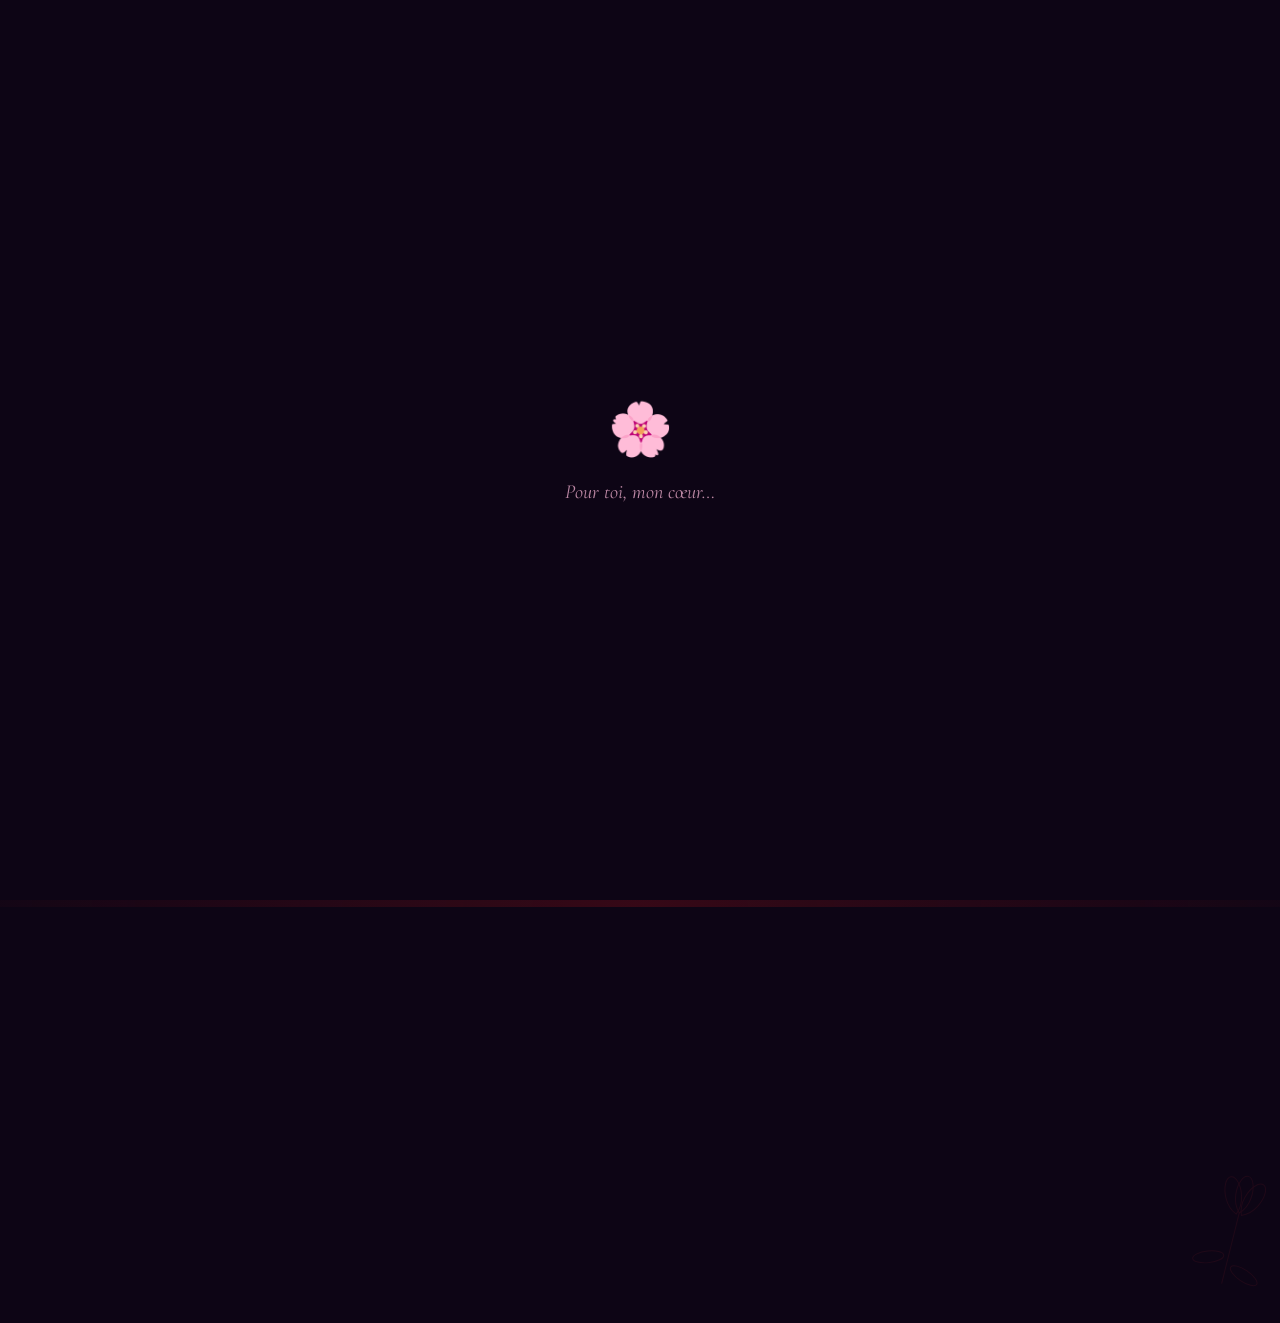
==== index.html @ 75cbeea0 "Add files via upload" ====
<!DOCTYPE html>
<html lang="fr">
<head>
<meta charset="UTF-8">
<meta name="viewport" content="width=device-width, initial-scale=1.0">
<meta name="theme-color" content="#1a0a2e">
<title>Pour toi, mon cœur 🌸</title>
<link href="https://fonts.googleapis.com/css2?family=Cormorant+Garamond:ital,wght@0,400;0,600;1,400;1,600&family=Lato:wght@300;400&family=Press+Start+2P&display=swap" rel="stylesheet">
<link rel="stylesheet" href="style.css">
</head>
<body>

<!-- Animation d'ouverture -->
<div id="opening-overlay" style="position:fixed;inset:0;z-index:9999;background:#0d0515;display:flex;align-items:center;justify-content:center;flex-direction:column;transition:opacity 1s ease;">
  <div style="font-size:52px;animation:spin 2s ease-in-out forwards">🌸</div>
  <div style="font-family:'Cormorant Garamond',serif;font-style:italic;font-size:20px;color:rgba(220,160,190,0.85);margin-top:20px;animation:fadeIn 1s ease 0.5s both;">Pour toi, mon cœur…</div>
</div>
<style>
  @keyframes spin { 0% { transform: scale(0) rotate(-90deg); opacity: 0; } 60% { transform: scale(1.2) rotate(10deg); opacity: 1; } 100% { transform: scale(1) rotate(0deg); opacity: 1; } }
  @keyframes fadeIn { 0% { opacity: 0; transform: translateY(8px); } 100% { opacity: 1; transform: translateY(0); } }
</style>

<!-- Toast "Accomplissement obtenu !" façon Minecraft -->
<div class="mc-toast-wrap"><div class="mc-toast" id="mc-toast"></div></div>

<!-- Pétales (générés en JS selon le mois) -->
<div id="petals-container"></div>

<!-- Grandes fleurs décoratives fixes -->
<svg class="flower-deco" style="top:-30px;left:-30px;opacity:0.12;transform:rotate(-15deg)" width="180" height="180" viewBox="0 0 200 200" xmlns="http://www.w3.org/2000/svg">
  <g class="deco-flower" data-color="c1"></g>
</svg>
<svg class="flower-deco" style="top:-20px;right:-25px;opacity:0.10;transform:rotate(12deg)" width="160" height="160" viewBox="0 0 200 200" xmlns="http://www.w3.org/2000/svg">
  <g class="deco-flower" data-color="c2"></g>
</svg>
<svg class="flower-deco" style="top:800px;right:-18px;opacity:0.08;transform:rotate(10deg)" width="110" height="140" viewBox="0 0 200 200" xmlns="http://www.w3.org/2000/svg">
  <g class="deco-flower-filled" data-color="c1"></g>
</svg>
<svg class="flower-deco" style="top:520px;left:-25px;opacity:0.10;transform:rotate(-10deg)" width="140" height="170" viewBox="0 0 200 200" xmlns="http://www.w3.org/2000/svg">
  <g class="deco-flower" data-color="c2"></g>
</svg>
<svg class="flower-deco" style="top:1150px;right:-20px;opacity:0.09;transform:rotate(14deg)" width="130" height="160" viewBox="0 0 200 200" xmlns="http://www.w3.org/2000/svg">
  <g class="deco-flower" data-color="c1"></g>
</svg>

<div id="old-version-banner" style="display:none;width:100%;max-width:460px;margin:0 auto;padding:10px 20px;text-align:center;position:relative;z-index:2">
  <a href="index.html" style="font-size:11px;color:rgba(var(--c1),0.85);text-decoration:none;border:1px solid rgba(var(--c1),0.35);padding:7px 16px;border-radius:20px;display:inline-block">
    ← tu regardes une ancienne version · revenir à aujourd'hui
  </a>
</div>

<!-- ── HERO ── -->
<div class="hero">
  <div class="hero-flower-top">
    <svg width="220" height="130" viewBox="0 0 300 160" xmlns="http://www.w3.org/2000/svg">
      <g class="deco-flower-hero" data-color="c1"></g>
    </svg>
  </div>
  <div class="hero-date" id="hero-date"></div>
  <div class="hero-month" id="hero-month"></div>
  <div class="hero-subtitle" id="hero-subtitle"></div>
  <div class="hero-name">Pour mon amoureuse d'amour 🌸</div>
</div>

<div class="sep" style="margin-top:16px">
  <div class="sep-line"></div>
  <span style="color:rgba(200,80,130,0.5);font-size:10px">♥</span>
  <div class="sep-line"></div>
</div>

<div class="content" id="content">
  <!-- Compteur -->
  <div class="counter-card">
    <div class="counter-number" id="counter-number"></div>
    <div class="counter-info">
      <div class="counter-label">mois ensemble</div>
      <div class="counter-sub" id="counter-sub"></div>
    </div>
  </div>

  <!-- Poème -->
  <div class="card">
    <svg class="card-flower-bg" style="right:-20px;bottom:-20px;width:160px;height:160px" viewBox="0 0 200 200" xmlns="http://www.w3.org/2000/svg">
      <g class="deco-flower-watermark" data-color="c1"></g>
    </svg>
    <div class="card-label">Un poème pour toi</div>
    <div class="poem" id="poem"></div>
  </div>

  <!-- Galerie photo (affichée seulement si le mois a des photos) -->
  <div class="card" id="gallery-card" style="display:none">
    <div class="card-label">Nos photos</div>
    <div class="gallery" id="gallery"></div>
  </div>
</div>

<div style="width:100%;max-width:460px;padding:0 20px;margin-top:4px;position:relative;z-index:1;text-align:center">
  <button class="secret-btn" id="secret-btn">je suis caché 🙈</button>
  <div class="secret-msg" id="secret-msg"></div>
  <div style="margin-top:6px">
    <a href="chronologie.html" class="archive-link" style="display:inline">✦ notre chronologie ✦</a>
    <span style="color:rgba(var(--c1),0.3);margin:0 6px">·</span>
    <a href="#" class="archive-link" style="display:inline" onclick="openArchive();return false;">✦ mois précédents ✦</a>
  </div>
</div>

<div class="footer">
  <svg width="200" height="60" viewBox="0 0 300 80" xmlns="http://www.w3.org/2000/svg" style="display:block;margin:0 auto 12px;opacity:0.25">
    <g class="deco-flower-footer" data-cx="80" data-color="c1"></g>
    <g class="deco-flower-footer" data-cx="150" data-color="c2"></g>
    <g class="deco-flower-footer" data-cx="220" data-color="c1"></g>
  </svg>
  Fait avec tout mon amour pour toi<br>
  <span style="color:rgba(130,80,110,0.5)">— ton amoureux qui pense à toi —</span>
</div>

<!-- Panneau archives (onglet caché : double-clic sur le footer) -->
<div class="archive-overlay" id="archive-overlay">
  <div class="archive-panel">
    <div class="archive-title">Notre histoire, mois par mois</div>
    <div class="archive-list" id="archive-list"></div>
    <button class="archive-close" id="archive-close">fermer</button>
  </div>
</div>

<script src="data.js"></script>
<script>
window.addEventListener('load', () => {
  const overlay = document.getElementById('opening-overlay');
  setTimeout(() => { overlay.style.opacity = '0'; setTimeout(() => overlay.style.display = 'none', 1000); }, 2200);
});

const MONTHS = window.SITE_DATA.months;
const params = new URLSearchParams(location.search);
const requestedNum = parseInt(params.get('m'), 10);
const latest = MONTHS[MONTHS.length - 1];
const month = MONTHS.find(m => m.number === requestedNum) || latest;
if (month.number !== latest.number) {
  document.getElementById('old-version-banner').style.display = 'block';
}

// Thème
document.documentElement.style.setProperty('--c1', month.theme.c1);
document.documentElement.style.setProperty('--c2', month.theme.c2);
document.documentElement.style.setProperty('--glow', month.theme.glow);

// ── Bibliothèque de formes de fleurs déco (lys / tulipe) ──
const FLOWER_LIB = {
  lys: {
    big: (c) => `<g fill="none" stroke="rgba(var(--${c}),1)" stroke-width="1.5"><ellipse cx="100" cy="50" rx="16" ry="42"/><ellipse cx="58" cy="85" rx="13" ry="32" transform="rotate(-35 58 85)"/><ellipse cx="142" cy="85" rx="13" ry="32" transform="rotate(35 142 85)"/><line x1="100" y1="100" x2="100" y2="185"/><ellipse cx="70" cy="150" rx="24" ry="9" transform="rotate(-20 70 150)"/><ellipse cx="130" cy="165" rx="24" ry="9" transform="rotate(20 130 165)"/></g>`,
    filled: (c) => `<g fill="rgba(var(--${c}),0.2)" stroke="rgba(var(--${c}),0.7)" stroke-width="1.5"><circle cx="100" cy="100" r="12"/><ellipse cx="100" cy="58" rx="10" ry="22"/><ellipse cx="100" cy="142" rx="10" ry="22"/><ellipse cx="58" cy="100" rx="22" ry="10"/><ellipse cx="142" cy="100" rx="22" ry="10"/></g>`,
    hero: (c) => `<g fill="none" stroke="rgba(var(--${c}),0.7)" stroke-width="1.8"><ellipse cx="150" cy="40" rx="14" ry="36"/><ellipse cx="112" cy="70" rx="11" ry="26" transform="rotate(-35 112 70)"/><ellipse cx="188" cy="70" rx="11" ry="26" transform="rotate(35 188 70)"/><line x1="150" y1="80" x2="150" y2="150"/><ellipse cx="122" cy="125" rx="20" ry="7" transform="rotate(-18 122 125)"/><ellipse cx="178" cy="138" rx="20" ry="7" transform="rotate(18 178 138)"/></g>`,
    watermark: (c) => `<g fill="rgba(var(--${c}),1)" stroke="none"><circle cx="100" cy="100" r="15"/><ellipse cx="100" cy="60" rx="12" ry="28"/><ellipse cx="100" cy="140" rx="12" ry="28"/><ellipse cx="60" cy="100" rx="28" ry="12"/><ellipse cx="140" cy="100" rx="28" ry="12"/></g>`,
    footer: (c, cx) => `<g fill="none" stroke="rgba(var(--${c}),1)" stroke-width="1.5" transform="translate(${cx},0)"><ellipse cx="0" cy="16" rx="8" ry="22"/><ellipse cx="-22" cy="34" rx="7" ry="16" transform="rotate(-35 -22 34)"/><ellipse cx="22" cy="34" rx="7" ry="16" transform="rotate(35 22 34)"/><line x1="0" y1="42" x2="0" y2="75"/></g>`
  },
  tulipe: {
    big: (c) => `<g fill="none" stroke="rgba(var(--${c}),1)" stroke-width="1.5"><path d="M100,15 C108,15 114,30 112,47 C111,57 106,67 100,73 C94,67 89,57 88,47 C86,30 92,15 100,15 Z"/><path d="M85,20 C93,20 99,35 97,52 C96,62 91,72 85,78 C79,72 74,62 73,52 C71,35 77,20 85,20 Z" transform="rotate(-22 85 49)"/><path d="M115,20 C123,20 129,35 127,52 C126,62 121,72 115,78 C109,72 104,62 103,52 C101,35 107,20 115,20 Z" transform="rotate(22 115 49)"/><line x1="100" y1="73" x2="100" y2="185"/><ellipse cx="70" cy="150" rx="24" ry="9" transform="rotate(-20 70 150)"/><ellipse cx="130" cy="165" rx="24" ry="9" transform="rotate(20 130 165)"/></g>`,
    filled: (c) => `<g fill="rgba(var(--${c}),0.2)" stroke="rgba(var(--${c}),0.7)" stroke-width="1.5"><path d="M100,65 C110,65 117,80 115,98 C114,110 108,120 100,126 C92,120 86,110 85,98 C83,80 90,65 100,65 Z"/><path d="M82,72 C92,72 99,87 97,105 C96,117 90,127 82,133 C74,127 68,117 67,105 C65,87 72,72 82,72 Z" transform="rotate(-18 82 102)"/><path d="M118,72 C128,72 135,87 133,105 C132,117 126,127 118,133 C110,127 104,117 103,105 C101,87 108,72 118,72 Z" transform="rotate(18 118 102)"/></g>`,
    hero: (c) => `<g fill="none" stroke="rgba(var(--${c}),0.7)" stroke-width="1.8"><path d="M150,10 C160,10 167,28 165,48 C164,60 158,72 150,79 C142,72 136,60 135,48 C133,28 140,10 150,10 Z"/><path d="M133,16 C143,16 150,34 148,54 C147,66 141,78 133,85 C125,78 119,66 118,54 C116,34 123,16 133,16 Z" transform="rotate(-22 133 50)"/><path d="M167,16 C177,16 184,34 182,54 C181,66 175,78 167,85 C159,78 153,66 152,54 C150,34 157,16 167,16 Z" transform="rotate(22 167 50)"/><line x1="150" y1="79" x2="150" y2="150"/><ellipse cx="122" cy="125" rx="20" ry="7" transform="rotate(-18 122 125)"/><ellipse cx="178" cy="138" rx="20" ry="7" transform="rotate(18 178 138)"/></g>`,
    watermark: (c) => `<g fill="rgba(var(--${c}),1)" stroke="none"><path d="M100,55 C112,55 120,75 117,98 C115,112 108,125 100,132 C92,125 85,112 83,98 C80,75 88,55 100,55 Z"/><path d="M78,65 C90,65 98,85 95,108 C93,122 86,135 78,142 C70,135 63,122 61,108 C58,85 66,65 78,65 Z" transform="rotate(-20 78 103)"/><path d="M122,65 C134,65 142,85 139,108 C137,122 130,135 122,142 C114,135 107,122 105,108 C102,85 110,65 122,65 Z" transform="rotate(20 122 103)"/></g>`,
    footer: (c, cx) => `<g fill="none" stroke="rgba(var(--${c}),1)" stroke-width="1.5" transform="translate(${cx},0)"><path d="M0,8 C6,8 10,17 9,27 C8,33 5,39 0,42 C-5,39 -8,33 -9,27 C-10,17 -6,8 0,8 Z"/><path d="M-10,11 C-4,11 0,20 -1,30 C-2,36 -5,42 -10,45 C-15,42 -18,36 -19,30 C-20,20 -16,11 -10,11 Z" transform="rotate(-20 -10 28)"/><path d="M10,11 C16,11 20,20 19,30 C18,36 15,42 10,45 C5,42 2,36 1,30 C0,20 4,11 10,11 Z" transform="rotate(20 10 28)"/><line x1="0" y1="42" x2="0" y2="75"/></g>`
  }
};
const flowerSet = FLOWER_LIB[month.flowerType] || FLOWER_LIB.lys;
document.querySelectorAll('.deco-flower').forEach(g => g.innerHTML = flowerSet.big(g.dataset.color));
document.querySelectorAll('.deco-flower-filled').forEach(g => g.innerHTML = flowerSet.filled(g.dataset.color));
document.querySelectorAll('.deco-flower-hero').forEach(g => g.innerHTML = flowerSet.hero(g.dataset.color));
document.querySelectorAll('.deco-flower-watermark').forEach(g => g.innerHTML = flowerSet.watermark(g.dataset.color));
document.querySelectorAll('.deco-flower-footer').forEach(g => g.innerHTML = flowerSet.footer(g.dataset.color, g.dataset.cx));

// Pétales
const petalsContainer = document.getElementById('petals-container');
month.petals.forEach(p => {
  const span = document.createElement('span');
  span.className = 'petal';
  span.textContent = p;
  petalsContainer.appendChild(span);
});

// Hero
document.getElementById('hero-date').textContent = month.dateRange;
document.getElementById('hero-month').textContent = month.number + (month.number > 1 ? ' mois' : ' mois');
document.getElementById('hero-subtitle').textContent = month.subtitle;

// Compteur
document.getElementById('counter-number').textContent = month.number;
document.getElementById('counter-sub').textContent = month.counterSub;

// Poème
const poemEl = document.getElementById('poem');
month.poem.forEach(strophe => {
  const div = document.createElement('div');
  div.className = 'strophe';
  strophe.lines.forEach(line => {
    const span = document.createElement('span');
    span.className = 'verse' + (strophe.special ? ' poem-special' : '');
    span.textContent = line;
    div.appendChild(span);
  });
  poemEl.appendChild(div);
});

// Galerie
if (month.photos && month.photos.length > 0) {
  const galleryCard = document.getElementById('gallery-card');
  const gallery = document.getElementById('gallery');
  galleryCard.style.display = 'block';
  month.photos.forEach((photo, i) => {
    const img = document.createElement('img');
    img.src = photo.src;
    img.alt = photo.caption || '';
    if (month.photos.length % 3 === 1 && i === month.photos.length - 1) img.className = 'full';
    gallery.appendChild(img);
  });
}

// ── Toast "Accomplissement obtenu !" façon Minecraft ──
function showAchievement(icon, top, bottom, delay = 0) {
  setTimeout(() => {
    const toast = document.getElementById('mc-toast');
    toast.innerHTML = `
      <div class="mc-toast-icon">${icon}</div>
      <div class="mc-toast-text">
        <div class="mc-toast-top">${top}</div>
        <div class="mc-toast-bottom">${bottom}</div>
      </div>`;
    toast.classList.add('visible');
    setTimeout(() => toast.classList.remove('visible'), 3800);
  }, delay);
}

showAchievement('❤️', 'Accomplissement obtenu !', month.number + ' mois d\'amour', 2600);

// Easter egg
document.getElementById('secret-btn').addEventListener('click', () => {
  document.getElementById('secret-msg').innerHTML = month.secretMessage;
  document.getElementById('secret-btn').style.display = 'none';
  document.getElementById('secret-msg').classList.add('visible');
  showAchievement('🔍', 'Accomplissement obtenu !', 'Secret découvert');
});

// Onglet caché : double-clic (ou double-tap) sur le footer ouvre les archives
const archiveOverlay = document.getElementById('archive-overlay');
const archiveList = document.getElementById('archive-list');
document.querySelector('.footer').addEventListener('dblclick', openArchive);
let lastTap = 0;
document.querySelector('.footer').addEventListener('touchend', () => {
  const now = Date.now();
  if (now - lastTap < 400) openArchive();
  lastTap = now;
});

function openArchive() {
  archiveList.innerHTML = '';
  MONTHS.forEach(m => {
    const a = document.createElement('a');
    a.href = 'index.html?m=' + m.number;
    a.className = 'archive-item' + (m.number === month.number ? ' current' : '');
    a.innerHTML = `
      <div class="archive-item-num">${m.number}</div>
      <div class="archive-item-info">
        <div class="archive-item-label">${m.number} mois ensemble</div>
        <div class="archive-item-date">${m.dateRange}</div>
      </div>`;
    archiveList.appendChild(a);
  });
  archiveOverlay.classList.add('visible');
  showAchievement('📜', 'Accomplissement obtenu !', 'Voyageur du temps');
}
document.getElementById('archive-close').addEventListener('click', () => archiveOverlay.classList.remove('visible'));
archiveOverlay.addEventListener('click', (e) => { if (e.target === archiveOverlay) archiveOverlay.classList.remove('visible'); });
</script>
</body>
</html>
---- style.css ----
*, *::before, *::after { box-sizing: border-box; margin: 0; padding: 0; }

html { background: #0d0515; }

:root {
  --c1: 210,100,150;
  --c2: 160,90,210;
  --glow: 120,20,80;
}

body {
  min-height: 100vh;
  background:
    radial-gradient(ellipse 80% 40% at 50% 0%, rgba(var(--glow),0.4) 0%, transparent 60%),
    radial-gradient(ellipse 65% 50% at 8% 25%, rgba(var(--c2),0.28) 0%, transparent 55%),
    radial-gradient(ellipse 65% 50% at 92% 65%, rgba(var(--c1),0.22) 0%, transparent 55%),
    radial-gradient(ellipse 100% 60% at 50% 100%, rgba(var(--glow),0.35) 0%, transparent 60%),
    #0d0515;
  color: #f0e6f0;
  font-family: 'Lato', sans-serif;
  overflow-x: hidden;
  display: flex;
  flex-direction: column;
  align-items: center;
  padding-bottom: 80px;
  position: relative;
}

.petal {
  position: fixed; pointer-events: none; z-index: 0;
  animation: petalFall linear infinite; opacity: 0;
}
@keyframes petalFall {
  0%   { transform: translateY(-20px) rotate(0deg) translateX(0); opacity: 0; }
  10%  { opacity: 0.7; }
  90%  { opacity: 0.5; }
  100% { transform: translateY(105vh) rotate(360deg) translateX(30px); opacity: 0; }
}
.petal:nth-child(1)  { left: 5%;  animation-duration: 12s; animation-delay: 0s;  font-size: 14px; }
.petal:nth-child(2)  { left: 18%; animation-duration: 15s; animation-delay: 3s;  font-size: 10px; }
.petal:nth-child(3)  { left: 32%; animation-duration: 18s; animation-delay: 7s;  font-size: 16px; }
.petal:nth-child(4)  { left: 46%; animation-duration: 13s; animation-delay: 2s;  font-size: 12px; }
.petal:nth-child(5)  { left: 60%; animation-duration: 16s; animation-delay: 5s;  font-size: 14px; }
.petal:nth-child(6)  { left: 72%; animation-duration: 20s; animation-delay: 9s;  font-size: 10px; }
.petal:nth-child(7)  { left: 84%; animation-duration: 14s; animation-delay: 11s; font-size: 16px; }
.petal:nth-child(8)  { left: 94%; animation-duration: 17s; animation-delay: 4s;  font-size: 12px; }
.petal:nth-child(9)  { left: 12%; animation-duration: 19s; animation-delay: 6s;  font-size: 11px; }
.petal:nth-child(10) { left: 40%; animation-duration: 15s; animation-delay: 10s; font-size: 13px; }
.petal:nth-child(11) { left: 66%; animation-duration: 21s; animation-delay: 1s;  font-size: 15px; }
.petal:nth-child(12) { left: 88%; animation-duration: 13s; animation-delay: 8s;  font-size: 11px; }

.flower-deco { position: absolute; pointer-events: none; z-index: 0; }

.hero { width: 100%; text-align: center; padding: 0 24px 20px; position: relative; z-index: 1; animation: fadeUp 1s ease-out both; }
.hero-flower-top { display: flex; justify-content: center; margin-bottom: -10px; margin-top: -10px; }
.hero-date { font-size: 10px; letter-spacing: 3px; text-transform: uppercase; color: rgba(var(--c1),0.8); margin-bottom: 12px; font-weight: 300; }
.hero-month { font-family: 'Cormorant Garamond', serif; font-size: 52px; font-weight: 600; color: rgba(var(--c1),0.95); line-height: 1; margin-bottom: 6px; text-shadow: 0 0 40px rgba(var(--glow),0.4); }
.hero-subtitle { font-family: 'Cormorant Garamond', serif; font-style: italic; font-size: 20px; color: rgba(200,150,180,0.7); margin-bottom: 20px; }
.hero-name { font-family: 'Cormorant Garamond', serif; font-size: 28px; font-weight: 600; color: rgba(240,200,220,0.9); letter-spacing: 1px; }

.sep { display: flex; align-items: center; justify-content: center; gap: 10px; margin: 6px 0; opacity: 0.5; position: relative; z-index: 1; }
.sep-line { width: 60px; height: 1px; background: linear-gradient(90deg, transparent, rgba(var(--c1),0.6), transparent); }

.content { width: 100%; max-width: 460px; padding: 0 20px; display: flex; flex-direction: column; gap: 24px; position: relative; z-index: 1; margin-top: 24px; }

.card {
  background: rgba(30,8,45,0.75); backdrop-filter: blur(8px); border-radius: 24px;
  border: 1px solid rgba(var(--c1),0.2); padding: 30px 26px 26px; position: relative; overflow: hidden;
  box-shadow: 0 8px 40px rgba(0,0,0,0.5), 0 0 60px rgba(var(--glow),0.08), inset 0 1px 0 rgba(255,200,220,0.06);
  animation: fadeUp 0.8s ease-out 0.5s both;
}
.card::before { content: ''; position: absolute; top: 0; left: 0; right: 0; height: 1px; background: linear-gradient(90deg, transparent, rgba(var(--c1),0.5), rgba(var(--c2),0.2), transparent); }
.card-flower-bg { position: absolute; pointer-events: none; opacity: 0.04; }
.card-label { font-size: 9px; letter-spacing: 2.5px; text-transform: uppercase; color: rgba(var(--c1),0.8); margin-bottom: 20px; font-weight: 400; }

.counter-card {
  background: rgba(20,5,35,0.8); border-radius: 20px; border: 1px solid rgba(var(--c1),0.15); padding: 24px;
  display: flex; align-items: center; justify-content: center; gap: 20px;
  box-shadow: 0 4px 24px rgba(0,0,0,0.4); position: relative; overflow: hidden;
  animation: fadeUp 0.8s ease-out 0.3s both;
}
.counter-number { font-family: 'Cormorant Garamond', serif; font-size: 64px; font-weight: 600; color: rgba(var(--c1),0.95); line-height: 1; text-shadow: 0 0 30px rgba(var(--glow),0.4); }
.counter-info { text-align: left; }
.counter-label { font-family: 'Cormorant Garamond', serif; font-size: 20px; color: rgba(220,180,200,0.9); font-style: italic; }
.counter-sub { font-size: 11px; color: rgba(160,120,150,0.7); margin-top: 4px; font-weight: 300; }

.poem { font-family: 'Cormorant Garamond', serif; font-style: italic; font-size: 18px; color: rgba(230,200,215,0.9); text-align: center; display: flex; flex-direction: column; align-items: center; }
.strophe { display: flex; flex-direction: column; align-items: center; margin-bottom: 22px; }
.strophe:last-child { margin-bottom: 0; }
.verse { display: block; line-height: 1.85; }
.poem-special { color: rgba(var(--c1),0.95); font-weight: 600; font-style: normal; }

.gallery { display: grid; grid-template-columns: 1fr 1fr; gap: 10px; }
.gallery img { width: 100%; border-radius: 14px; display: block; object-fit: cover; aspect-ratio: 1/1; border: 1px solid rgba(var(--c1),0.2); }
.gallery .full { grid-column: 1 / -1; aspect-ratio: 16/10; }

.footer { margin-top: 40px; text-align: center; font-size: 11px; color: rgba(150,100,130,0.6); line-height: 2; position: relative; z-index: 1; font-weight: 300; }

@keyframes fadeUp { 0% { opacity: 0; transform: translateY(24px); } 100% { opacity: 1; transform: translateY(0); } }

.secret-btn {
  background: none; border: none; color: rgba(var(--c1),0.35); font-size: 15px;
  font-family: 'Cormorant Garamond', serif; font-style: italic; font-weight: 400; letter-spacing: 0.5px;
  cursor: pointer; padding: 8px 16px; transition: color 0.3s; animation: fadeUp 0.8s ease-out 1.2s both;
}
.secret-btn:hover { color: rgba(var(--c1),0.6); }
.secret-btn:active { transform: scale(0.96); }

.secret-msg {
  display: none; background: rgba(20,5,35,0.9); border: 1px solid rgba(var(--c1),0.2); border-radius: 20px;
  padding: 24px; text-align: center; font-family: 'Cormorant Garamond', serif; font-style: italic; font-size: 18px;
  color: rgba(230,190,210,0.95); line-height: 1.8; box-shadow: 0 8px 32px rgba(0,0,0,0.4); animation: fadeUp 0.6s ease-out both;
  margin-top: 14px;
}
.secret-msg.visible { display: block; }

/* ── Panneau archives ── */
.archive-overlay {
  display: none; position: fixed; inset: 0; z-index: 500;
  background: rgba(8,3,15,0.9); backdrop-filter: blur(6px);
  align-items: center; justify-content: center; padding: 20px;
}
.archive-overlay.visible { display: flex; }
.archive-panel {
  width: 100%; max-width: 420px; max-height: 80vh; overflow-y: auto;
  background: rgba(25,8,40,0.95); border: 1px solid rgba(var(--c1),0.25);
  border-radius: 24px; padding: 26px; box-shadow: 0 20px 60px rgba(0,0,0,0.6);
  animation: fadeUp 0.4s ease-out both;
}
.archive-title { font-family: 'Cormorant Garamond', serif; font-style: italic; font-size: 22px; color: rgba(230,190,210,0.95); text-align: center; margin-bottom: 18px; }
.archive-list { display: flex; flex-direction: column; gap: 10px; }
.archive-item {
  display: flex; align-items: center; justify-content: space-between; gap: 12px;
  background: rgba(15,5,25,0.7); border: 1px solid rgba(var(--c1),0.15); border-radius: 14px;
  padding: 14px 18px; cursor: pointer; text-decoration: none; transition: border-color 0.2s, transform 0.2s;
}
.archive-item:hover { border-color: rgba(var(--c1),0.5); transform: translateY(-1px); }
.archive-item.current { border-color: rgba(var(--c1),0.7); background: rgba(var(--c1),0.08); }
.archive-item-num { font-family: 'Cormorant Garamond', serif; font-size: 26px; color: rgba(var(--c1),0.9); }
.archive-item-info { flex: 1; text-align: left; margin-left: 12px; }
.archive-item-label { font-size: 14px; color: rgba(230,200,215,0.9); }
.archive-item-date { font-size: 10px; color: rgba(160,120,150,0.7); margin-top: 2px; }
.archive-close {
  display: block; margin: 18px auto 0; background: none; border: 1px solid rgba(var(--c1),0.3);
  color: rgba(230,200,215,0.8); font-family: 'Lato', sans-serif; font-size: 12px; padding: 8px 20px;
  border-radius: 20px; cursor: pointer;
}
.archive-link {
  display: block; text-align: center; font-size: 11px; color: rgba(var(--c1),0.6);
  margin-top: 14px; text-decoration: none; letter-spacing: 0.5px;
}

/* ── Chronologie ── */
.timeline { display: flex; flex-direction: column; gap: 0; position: relative; padding-left: 8px; }
.timeline-item { display: flex; gap: 18px; position: relative; padding-bottom: 34px; }
.timeline-item:last-child { padding-bottom: 0; }
.timeline-item::before {
  content: ''; position: absolute; left: 19px; top: 40px; bottom: 0; width: 1px;
  background: linear-gradient(rgba(var(--c1),0.4), rgba(var(--c1),0.05));
}
.timeline-item:last-child::before { display: none; }
.timeline-icon {
  width: 40px; height: 40px; min-width: 40px; border-radius: 50%;
  background: rgba(var(--c1),0.12); border: 1px solid rgba(var(--c1),0.3);
  display: flex; align-items: center; justify-content: center; font-size: 18px; z-index: 1;
}
.timeline-body { padding-top: 4px; }
.timeline-date { font-size: 10px; letter-spacing: 2px; text-transform: uppercase; color: rgba(var(--c1),0.8); margin-bottom: 4px; }
.timeline-title { font-family: 'Cormorant Garamond', serif; font-size: 20px; font-style: italic; color: rgba(235,210,220,0.95); margin-bottom: 4px; }
.timeline-desc { font-size: 13px; color: rgba(200,175,190,0.75); line-height: 1.6; }

.back-link {
  display: inline-block; margin-top: 30px; font-size: 12px; color: rgba(var(--c1),0.7);
  text-decoration: none; border: 1px solid rgba(var(--c1),0.3); padding: 8px 18px; border-radius: 20px;
  position: relative; z-index: 1;
}

/* ── Toast "Accomplissement obtenu !" façon Minecraft ── */
.mc-toast-wrap {
  position: fixed; top: 16px; right: 16px; left: 16px;
  display: flex; justify-content: flex-end; z-index: 9998; pointer-events: none;
}
.mc-toast {
  display: flex; align-items: center; gap: 10px;
  background: linear-gradient(135deg, #4a4a4a, #1e1e1e);
  border: 2px solid #000;
  box-shadow:
    inset 2px 2px 0 rgba(255,255,255,0.25),
    inset -2px -2px 0 rgba(0,0,0,0.5),
    0 4px 14px rgba(0,0,0,0.5);
  padding: 10px 14px;
  max-width: 320px;
  font-family: 'Press Start 2P', monospace;
  transform: translateX(120%);
  opacity: 0;
  transition: transform 0.4s cubic-bezier(.2,.9,.3,1.2), opacity 0.3s;
}
.mc-toast.visible { transform: translateX(0); opacity: 1; }
.mc-toast-icon {
  width: 34px; height: 34px; min-width: 34px;
  background: linear-gradient(135deg, #ffd75e, #c98b1a);
  border: 2px solid #000;
  box-shadow: inset 1.5px 1.5px 0 rgba(255,255,255,0.5), inset -1.5px -1.5px 0 rgba(0,0,0,0.4);
  display: flex; align-items: center; justify-content: center;
  font-size: 17px;
  image-rendering: pixelated;
}
.mc-toast-text { line-height: 1.6; }
.mc-toast-top { font-size: 7px; color: #ffff55; text-shadow: 1.5px 1.5px 0 #3f3f00; }
.mc-toast-bottom { font-size: 9px; color: #fff; text-shadow: 1.5px 1.5px 0 #000; margin-top: 3px; }
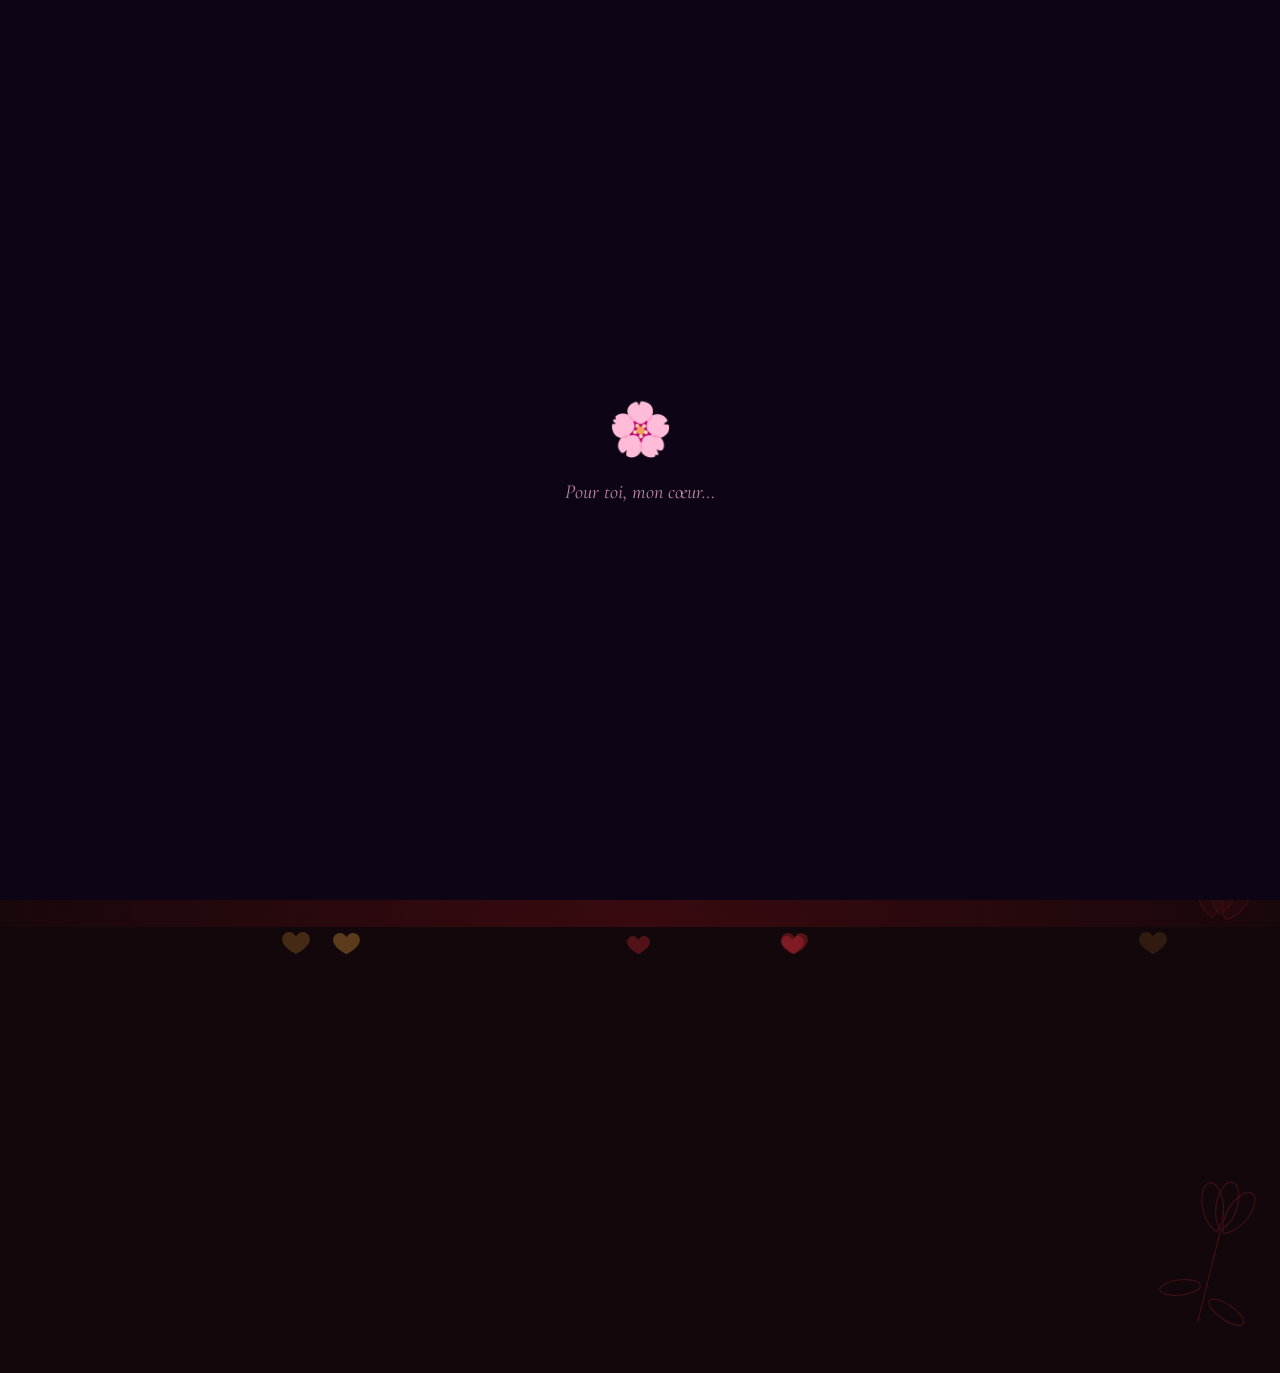
==== commit 7c8e1e59: "Add files via upload" ====
--- a/index.html
+++ b/index.html
@@ -25,21 +25,23 @@
 
 <!-- Pétales (générés en JS selon le mois) -->
 <div id="petals-container"></div>
+<!-- Cœurs flottants -->
+<div id="hearts-container"></div>
 
 <!-- Grandes fleurs décoratives fixes -->
-<svg class="flower-deco" style="top:-30px;left:-30px;opacity:0.12;transform:rotate(-15deg)" width="180" height="180" viewBox="0 0 200 200" xmlns="http://www.w3.org/2000/svg">
+<svg class="flower-deco" style="top:-30px;left:-30px;opacity:0.26;transform:rotate(-15deg)" width="230" height="230" viewBox="0 0 200 200" xmlns="http://www.w3.org/2000/svg">
   <g class="deco-flower" data-color="c1"></g>
 </svg>
-<svg class="flower-deco" style="top:-20px;right:-25px;opacity:0.10;transform:rotate(12deg)" width="160" height="160" viewBox="0 0 200 200" xmlns="http://www.w3.org/2000/svg">
+<svg class="flower-deco" style="top:-20px;right:-25px;opacity:0.24;transform:rotate(12deg)" width="200" height="200" viewBox="0 0 200 200" xmlns="http://www.w3.org/2000/svg">
   <g class="deco-flower" data-color="c2"></g>
 </svg>
-<svg class="flower-deco" style="top:800px;right:-18px;opacity:0.08;transform:rotate(10deg)" width="110" height="140" viewBox="0 0 200 200" xmlns="http://www.w3.org/2000/svg">
+<svg class="flower-deco" style="top:800px;right:-18px;opacity:0.22;transform:rotate(10deg)" width="150" height="190" viewBox="0 0 200 200" xmlns="http://www.w3.org/2000/svg">
   <g class="deco-flower-filled" data-color="c1"></g>
 </svg>
-<svg class="flower-deco" style="top:520px;left:-25px;opacity:0.10;transform:rotate(-10deg)" width="140" height="170" viewBox="0 0 200 200" xmlns="http://www.w3.org/2000/svg">
+<svg class="flower-deco" style="top:520px;left:-25px;opacity:0.24;transform:rotate(-10deg)" width="180" height="215" viewBox="0 0 200 200" xmlns="http://www.w3.org/2000/svg">
   <g class="deco-flower" data-color="c2"></g>
 </svg>
-<svg class="flower-deco" style="top:1150px;right:-20px;opacity:0.09;transform:rotate(14deg)" width="130" height="160" viewBox="0 0 200 200" xmlns="http://www.w3.org/2000/svg">
+<svg class="flower-deco" style="top:1150px;right:-20px;opacity:0.22;transform:rotate(14deg)" width="170" height="205" viewBox="0 0 200 200" xmlns="http://www.w3.org/2000/svg">
   <g class="deco-flower" data-color="c1"></g>
 </svg>
 
@@ -52,7 +54,9 @@
 <!-- ── HERO ── -->
 <div class="hero">
   <div class="hero-flower-top">
-    <svg width="220" height="130" viewBox="0 0 300 160" xmlns="http://www.w3.org/2000/svg">
+    <svg width="260" height="150" viewBox="0 0 300 160" xmlns="http://www.w3.org/2000/svg">
+      <g class="deco-flower-hero-side" data-color="c2" transform="translate(85,42) rotate(-20) scale(0.6) translate(-150,-80)"></g>
+      <g class="deco-flower-hero-side" data-color="c2" transform="translate(215,42) rotate(20) scale(0.6) translate(-150,-80)"></g>
       <g class="deco-flower-hero" data-color="c1"></g>
     </svg>
   </div>
@@ -124,6 +128,7 @@
 </div>
 
 <script src="data.js"></script>
+<script src="mc-toast.js"></script>
 <script>
 window.addEventListener('load', () => {
   const overlay = document.getElementById('opening-overlay');
@@ -143,6 +148,7 @@
 document.documentElement.style.setProperty('--c1', month.theme.c1);
 document.documentElement.style.setProperty('--c2', month.theme.c2);
 document.documentElement.style.setProperty('--glow', month.theme.glow);
+document.documentElement.style.setProperty('--bg-base', month.theme.bgBase || '#0d0515');
 
 // ── Bibliothèque de formes de fleurs déco (lys / tulipe) ──
 const FLOWER_LIB = {
@@ -165,17 +171,45 @@
 document.querySelectorAll('.deco-flower').forEach(g => g.innerHTML = flowerSet.big(g.dataset.color));
 document.querySelectorAll('.deco-flower-filled').forEach(g => g.innerHTML = flowerSet.filled(g.dataset.color));
 document.querySelectorAll('.deco-flower-hero').forEach(g => g.innerHTML = flowerSet.hero(g.dataset.color));
+document.querySelectorAll('.deco-flower-hero-side').forEach(g => g.innerHTML = flowerSet.hero(g.dataset.color));
 document.querySelectorAll('.deco-flower-watermark').forEach(g => g.innerHTML = flowerSet.watermark(g.dataset.color));
 document.querySelectorAll('.deco-flower-footer').forEach(g => g.innerHTML = flowerSet.footer(g.dataset.color, g.dataset.cx));
 
-// Pétales
+// Pétales — vraies formes SVG (pas des emoji), taille/opacité variables
 const petalsContainer = document.getElementById('petals-container');
-month.petals.forEach(p => {
+const PETAL_COUNT = 12; // doit matcher les nth-child(1..12) du CSS
+for (let i = 0; i < PETAL_COUNT; i++) {
+  const size = 9 + Math.round(Math.random() * 8);      // 9-17px
+  const opacity = (0.35 + Math.random() * 0.35).toFixed(2); // 0.35-0.70
+  const color = i % 3 === 0 ? 'c2' : 'c1';
   const span = document.createElement('span');
   span.className = 'petal';
-  span.textContent = p;
+  span.innerHTML = `<svg width="${size}" height="${size * 1.15}" viewBox="0 0 20 23" xmlns="http://www.w3.org/2000/svg"><path d="M10,0 C15,4 16,13 10,23 C4,13 5,4 10,0 Z" fill="rgba(var(--${color}),${opacity})"/></svg>`;
   petalsContainer.appendChild(span);
-});
+}
+
+// Cœurs flottants — tailles/opacités/couleurs variées, avec heartbeat
+const heartsContainer = document.getElementById('hearts-container');
+const HEART_COUNT = 6;
+for (let i = 0; i < HEART_COUNT; i++) {
+  const size = 12 + Math.round(Math.random() * 20);       // 12-32px
+  const opacity = (0.15 + Math.random() * 0.25).toFixed(2); // 0.15-0.40
+  const left = Math.round(5 + Math.random() * 90) + '%';
+  const duration = (14 + Math.random() * 10).toFixed(1) + 's'; // 14-24s
+  const delay = (Math.random() * 12).toFixed(1) + 's';
+  const color = i % 2 === 0 ? 'c1' : 'c2';
+  const wrap = document.createElement('div');
+  wrap.className = 'floating-heart';
+  wrap.style.left = left;
+  wrap.style.animationDuration = duration;
+  wrap.style.animationDelay = delay;
+  wrap.innerHTML = `<div class="heart-pulse" style="animation-delay:${(Math.random()*1.5).toFixed(1)}s">
+    <svg width="${size}" height="${size * 0.9}" viewBox="0 0 32 29" xmlns="http://www.w3.org/2000/svg">
+      <path d="M23.6,0c-3.4,0-6.3,2.4-7.6,5.5C14.7,2.4,11.8,0,8.4,0C3.8,0,0,3.8,0,8.4c0,9.4,15.9,16.9,16,17c0.1,0,15.9-7.6,16-17C32,3.8,28.2,0,23.6,0z" fill="rgba(var(--${color}),${opacity})"/>
+    </svg>
+  </div>`;
+  heartsContainer.appendChild(wrap);
+}
 
 // Hero
 document.getElementById('hero-date').textContent = month.dateRange;
@@ -214,29 +248,13 @@
   });
 }
 
-// ── Toast "Accomplissement obtenu !" façon Minecraft ──
-function showAchievement(icon, top, bottom, delay = 0) {
-  setTimeout(() => {
-    const toast = document.getElementById('mc-toast');
-    toast.innerHTML = `
-      <div class="mc-toast-icon">${icon}</div>
-      <div class="mc-toast-text">
-        <div class="mc-toast-top">${top}</div>
-        <div class="mc-toast-bottom">${bottom}</div>
-      </div>`;
-    toast.classList.add('visible');
-    setTimeout(() => toast.classList.remove('visible'), 3800);
-  }, delay);
-}
-
-showAchievement('❤️', 'Accomplissement obtenu !', month.number + ' mois d\'amour', 2600);
+showAchievementToast('❤️', 'Accomplissement obtenu !', month.number + ' mois parcourus', 2600);
 
 // Easter egg
 document.getElementById('secret-btn').addEventListener('click', () => {
   document.getElementById('secret-msg').innerHTML = month.secretMessage;
   document.getElementById('secret-btn').style.display = 'none';
   document.getElementById('secret-msg').classList.add('visible');
-  showAchievement('🔍', 'Accomplissement obtenu !', 'Secret découvert');
 });
 
 // Onglet caché : double-clic (ou double-tap) sur le footer ouvre les archives
@@ -265,7 +283,6 @@
     archiveList.appendChild(a);
   });
   archiveOverlay.classList.add('visible');
-  showAchievement('📜', 'Accomplissement obtenu !', 'Voyageur du temps');
 }
 document.getElementById('archive-close').addEventListener('click', () => archiveOverlay.classList.remove('visible'));
 archiveOverlay.addEventListener('click', (e) => { if (e.target === archiveOverlay) archiveOverlay.classList.remove('visible'); });
--- a/style.css
+++ b/style.css
@@ -1,11 +1,12 @@
 *, *::before, *::after { box-sizing: border-box; margin: 0; padding: 0; }
 
-html { background: #0d0515; }
+html { background: var(--bg-base, #0d0515); }
 
 :root {
   --c1: 210,100,150;
   --c2: 160,90,210;
   --glow: 120,20,80;
+  --bg-base: #0d0515;
 }
 
 body {
@@ -15,7 +16,7 @@
     radial-gradient(ellipse 65% 50% at 8% 25%, rgba(var(--c2),0.28) 0%, transparent 55%),
     radial-gradient(ellipse 65% 50% at 92% 65%, rgba(var(--c1),0.22) 0%, transparent 55%),
     radial-gradient(ellipse 100% 60% at 50% 100%, rgba(var(--glow),0.35) 0%, transparent 60%),
-    #0d0515;
+    var(--bg-base, #0d0515);
   color: #f0e6f0;
   font-family: 'Lato', sans-serif;
   overflow-x: hidden;
@@ -32,22 +33,42 @@
 }
 @keyframes petalFall {
   0%   { transform: translateY(-20px) rotate(0deg) translateX(0); opacity: 0; }
-  10%  { opacity: 0.7; }
-  90%  { opacity: 0.5; }
+  10%  { opacity: 1; }
+  90%  { opacity: 1; }
   100% { transform: translateY(105vh) rotate(360deg) translateX(30px); opacity: 0; }
 }
-.petal:nth-child(1)  { left: 5%;  animation-duration: 12s; animation-delay: 0s;  font-size: 14px; }
-.petal:nth-child(2)  { left: 18%; animation-duration: 15s; animation-delay: 3s;  font-size: 10px; }
-.petal:nth-child(3)  { left: 32%; animation-duration: 18s; animation-delay: 7s;  font-size: 16px; }
-.petal:nth-child(4)  { left: 46%; animation-duration: 13s; animation-delay: 2s;  font-size: 12px; }
-.petal:nth-child(5)  { left: 60%; animation-duration: 16s; animation-delay: 5s;  font-size: 14px; }
-.petal:nth-child(6)  { left: 72%; animation-duration: 20s; animation-delay: 9s;  font-size: 10px; }
-.petal:nth-child(7)  { left: 84%; animation-duration: 14s; animation-delay: 11s; font-size: 16px; }
-.petal:nth-child(8)  { left: 94%; animation-duration: 17s; animation-delay: 4s;  font-size: 12px; }
-.petal:nth-child(9)  { left: 12%; animation-duration: 19s; animation-delay: 6s;  font-size: 11px; }
-.petal:nth-child(10) { left: 40%; animation-duration: 15s; animation-delay: 10s; font-size: 13px; }
-.petal:nth-child(11) { left: 66%; animation-duration: 21s; animation-delay: 1s;  font-size: 15px; }
-.petal:nth-child(12) { left: 88%; animation-duration: 13s; animation-delay: 8s;  font-size: 11px; }
+.petal:nth-child(1)  { left: 5%;  animation-duration: 12s; animation-delay: 0s;  }
+.petal:nth-child(2)  { left: 18%; animation-duration: 15s; animation-delay: 3s;  }
+.petal:nth-child(3)  { left: 32%; animation-duration: 18s; animation-delay: 7s;  }
+.petal:nth-child(4)  { left: 46%; animation-duration: 13s; animation-delay: 2s;  }
+.petal:nth-child(5)  { left: 60%; animation-duration: 16s; animation-delay: 5s;  }
+.petal:nth-child(6)  { left: 72%; animation-duration: 20s; animation-delay: 9s;  }
+.petal:nth-child(7)  { left: 84%; animation-duration: 14s; animation-delay: 11s; }
+.petal:nth-child(8)  { left: 94%; animation-duration: 17s; animation-delay: 4s;  }
+.petal:nth-child(9)  { left: 12%; animation-duration: 19s; animation-delay: 6s;  }
+.petal:nth-child(10) { left: 40%; animation-duration: 15s; animation-delay: 10s; }
+.petal:nth-child(11) { left: 66%; animation-duration: 21s; animation-delay: 1s;  }
+.petal:nth-child(12) { left: 88%; animation-duration: 13s; animation-delay: 8s;  }
+
+/* ── Cœurs flottants avec heartbeat ── */
+.floating-heart {
+  position: fixed; bottom: -60px; pointer-events: none; z-index: 0;
+  animation: heartFloat linear infinite;
+}
+.heart-pulse { animation: heartbeat 1.7s ease-in-out infinite; }
+@keyframes heartFloat {
+  0%   { transform: translateY(0) translateX(0); opacity: 0; }
+  10%  { opacity: 1; }
+  50%  { transform: translateY(-55vh) translateX(14px); }
+  85%  { opacity: 0.7; }
+  100% { transform: translateY(-110vh) translateX(-10px); opacity: 0; }
+}
+@keyframes heartbeat {
+  0%, 100% { transform: scale(1); }
+  25%      { transform: scale(1.15); }
+  40%      { transform: scale(0.96); }
+  60%      { transform: scale(1.08); }
+}
 
 .flower-deco { position: absolute; pointer-events: none; z-index: 0; }
 
@@ -79,7 +100,14 @@
   box-shadow: 0 4px 24px rgba(0,0,0,0.4); position: relative; overflow: hidden;
   animation: fadeUp 0.8s ease-out 0.3s both;
 }
-.counter-number { font-family: 'Cormorant Garamond', serif; font-size: 64px; font-weight: 600; color: rgba(var(--c1),0.95); line-height: 1; text-shadow: 0 0 30px rgba(var(--glow),0.4); }
+.counter-number { font-family: 'Cormorant Garamond', serif; font-size: 64px; font-weight: 600; color: rgba(var(--c1),0.95); line-height: 1; text-shadow: 0 0 30px rgba(var(--glow),0.4); animation: heartbeat 2.8s ease-in-out infinite; }
+@keyframes heartbeat {
+  0%, 100% { transform: scale(1); }
+  15% { transform: scale(1.06); }
+  30% { transform: scale(1); }
+  45% { transform: scale(1.04); }
+  60% { transform: scale(1); }
+}
 .counter-info { text-align: left; }
 .counter-label { font-family: 'Cormorant Garamond', serif; font-size: 20px; color: rgba(220,180,200,0.9); font-style: italic; }
 .counter-sub { font-size: 11px; color: rgba(160,120,150,0.7); margin-top: 4px; font-weight: 300; }
@@ -151,23 +179,29 @@
 }
 
 /* ── Chronologie ── */
-.timeline { display: flex; flex-direction: column; gap: 0; position: relative; padding-left: 8px; }
-.timeline-item { display: flex; gap: 18px; position: relative; padding-bottom: 34px; }
-.timeline-item:last-child { padding-bottom: 0; }
-.timeline-item::before {
-  content: ''; position: absolute; left: 19px; top: 40px; bottom: 0; width: 1px;
-  background: linear-gradient(rgba(var(--c1),0.4), rgba(var(--c1),0.05));
-}
-.timeline-item:last-child::before { display: none; }
-.timeline-icon {
-  width: 40px; height: 40px; min-width: 40px; border-radius: 50%;
-  background: rgba(var(--c1),0.12); border: 1px solid rgba(var(--c1),0.3);
-  display: flex; align-items: center; justify-content: center; font-size: 18px; z-index: 1;
-}
-.timeline-body { padding-top: 4px; }
-.timeline-date { font-size: 10px; letter-spacing: 2px; text-transform: uppercase; color: rgba(var(--c1),0.8); margin-bottom: 4px; }
-.timeline-title { font-family: 'Cormorant Garamond', serif; font-size: 20px; font-style: italic; color: rgba(235,210,220,0.95); margin-bottom: 4px; }
-.timeline-desc { font-size: 13px; color: rgba(200,175,190,0.75); line-height: 1.6; }
+.timeline { display: flex; flex-direction: column; }
+.timeline-item { display: flex; gap: 14px; }
+.timeline-dot-col { display: flex; flex-direction: column; align-items: center; width: 16px; }
+.timeline-dot {
+  width: 14px; height: 14px; min-height: 14px; border-radius: 50%;
+  background: rgba(var(--c1),0.9); margin-top: 22px;
+  box-shadow: 0 0 0 4px rgba(var(--c1),0.15), 0 0 12px rgba(var(--c1),0.4);
+}
+.timeline-connector { width: 1px; flex: 1; margin: 4px 0; background: linear-gradient(rgba(var(--c1),0.35), rgba(var(--c1),0.05)); }
+.timeline-card {
+  flex: 1; margin-bottom: 16px;
+  background: rgba(30,8,45,0.7); backdrop-filter: blur(6px);
+  border-radius: 16px; border: 1px solid rgba(var(--c1),0.18);
+  padding: 14px 18px; box-shadow: 0 4px 18px rgba(0,0,0,0.35);
+  opacity: 0; transform: translateY(10px);
+  animation: cardFadeIn 0.5s ease-out forwards;
+}
+@keyframes cardFadeIn { to { opacity: 1; transform: translateY(0); } }
+.timeline-date { font-size: 9px; letter-spacing: 2px; text-transform: uppercase; color: rgba(var(--c1),0.85); margin-bottom: 3px; font-family: 'Lato', sans-serif; }
+.timeline-title-row { display: flex; align-items: center; gap: 8px; }
+.timeline-icon-badge { font-size: 16px; }
+.timeline-title { font-family: 'Cormorant Garamond', serif; font-style: italic; font-size: 19px; color: rgba(235,210,220,0.95); }
+.timeline-desc { font-size: 12.5px; color: rgba(200,175,190,0.75); line-height: 1.55; margin-top: 6px; }
 
 .back-link {
   display: inline-block; margin-top: 30px; font-size: 12px; color: rgba(var(--c1),0.7);
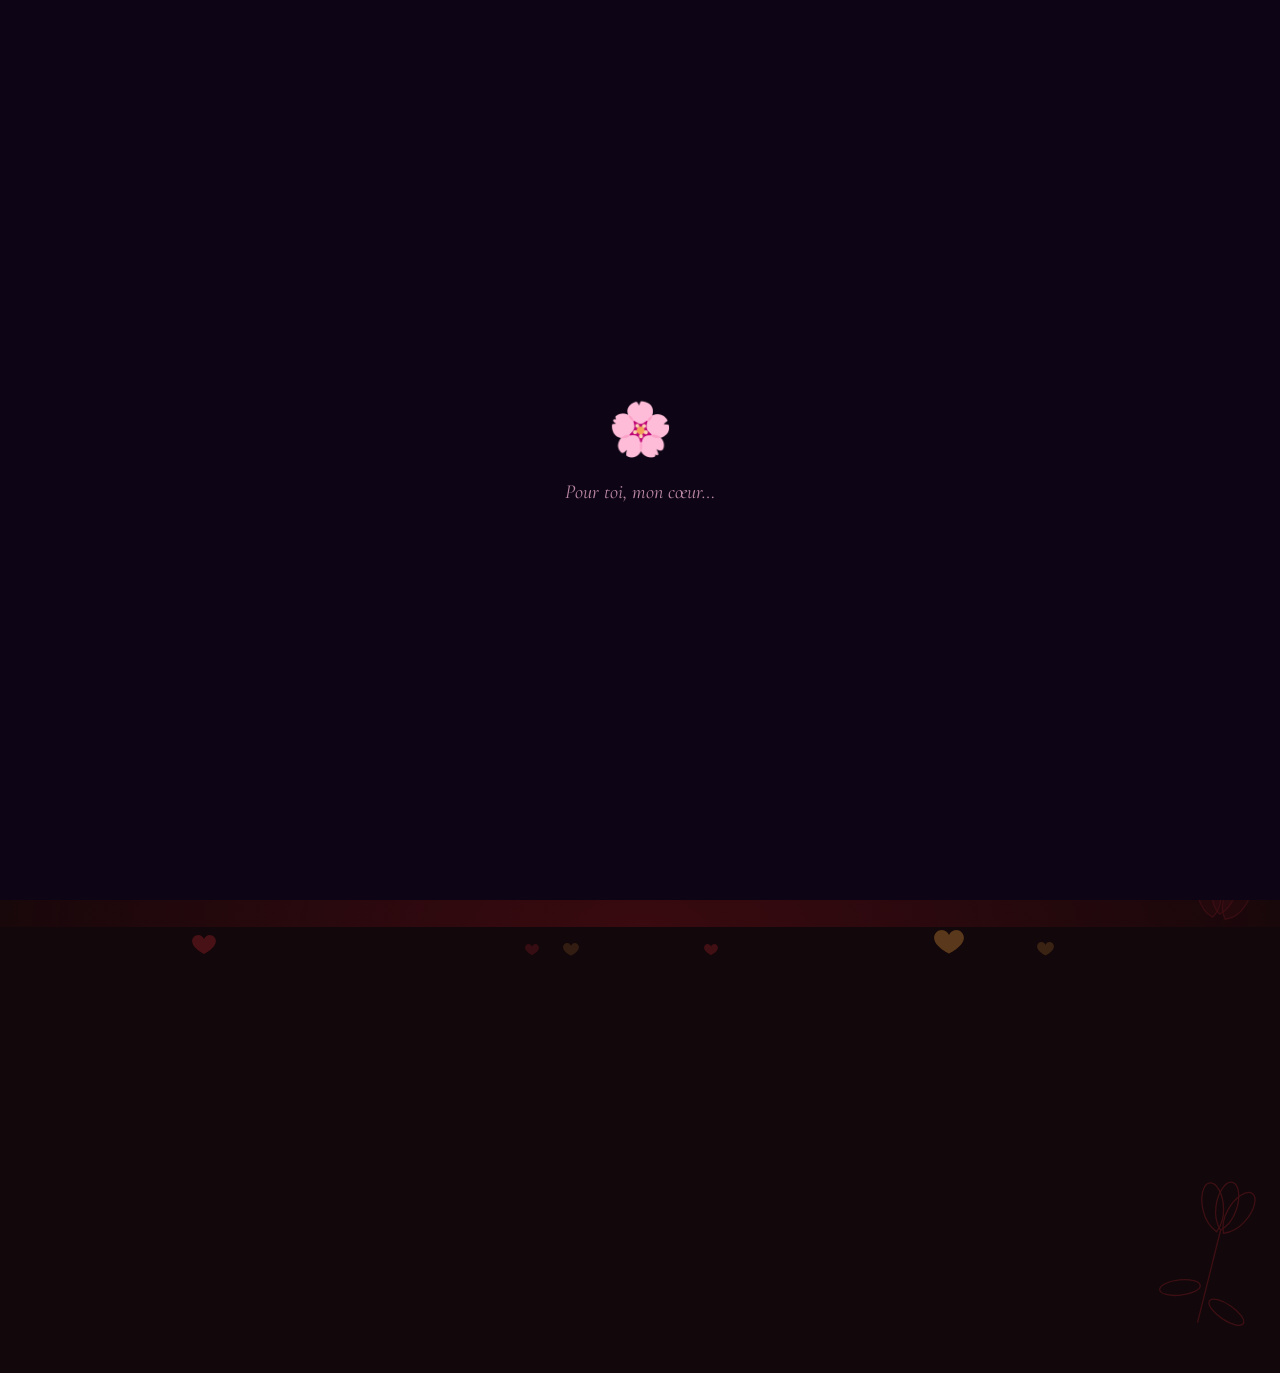
==== commit 0f43ee22: "Update hero name and footer text for clarity" ====
--- a/index.html
+++ b/index.html
@@ -63,7 +63,7 @@
   <div class="hero-date" id="hero-date"></div>
   <div class="hero-month" id="hero-month"></div>
   <div class="hero-subtitle" id="hero-subtitle"></div>
-  <div class="hero-name">Pour mon amoureuse d'amour 🌸</div>
+  <div class="hero-name">Pour la MEILLEURE des copines ❤️</div>
 </div>
 
 <div class="sep" style="margin-top:16px">
@@ -102,7 +102,7 @@
   <button class="secret-btn" id="secret-btn">je suis caché 🙈</button>
   <div class="secret-msg" id="secret-msg"></div>
   <div style="margin-top:6px">
-    <a href="chronologie.html" class="archive-link" style="display:inline">✦ notre chronologie ✦</a>
+    <a href="chronologie.html" class="archive-link" style="display:inline">✦ chronologie de nos moments ✦</a>
     <span style="color:rgba(var(--c1),0.3);margin:0 6px">·</span>
     <a href="#" class="archive-link" style="display:inline" onclick="openArchive();return false;">✦ mois précédents ✦</a>
   </div>
@@ -115,7 +115,7 @@
     <g class="deco-flower-footer" data-cx="220" data-color="c1"></g>
   </svg>
   Fait avec tout mon amour pour toi<br>
-  <span style="color:rgba(130,80,110,0.5)">— ton amoureux qui pense à toi —</span>
+  <span style="color:rgba(130,80,110,0.5)">— ton HOMME qui pense à toi —</span>
 </div>
 
 <!-- Panneau archives (onglet caché : double-clic sur le footer) -->
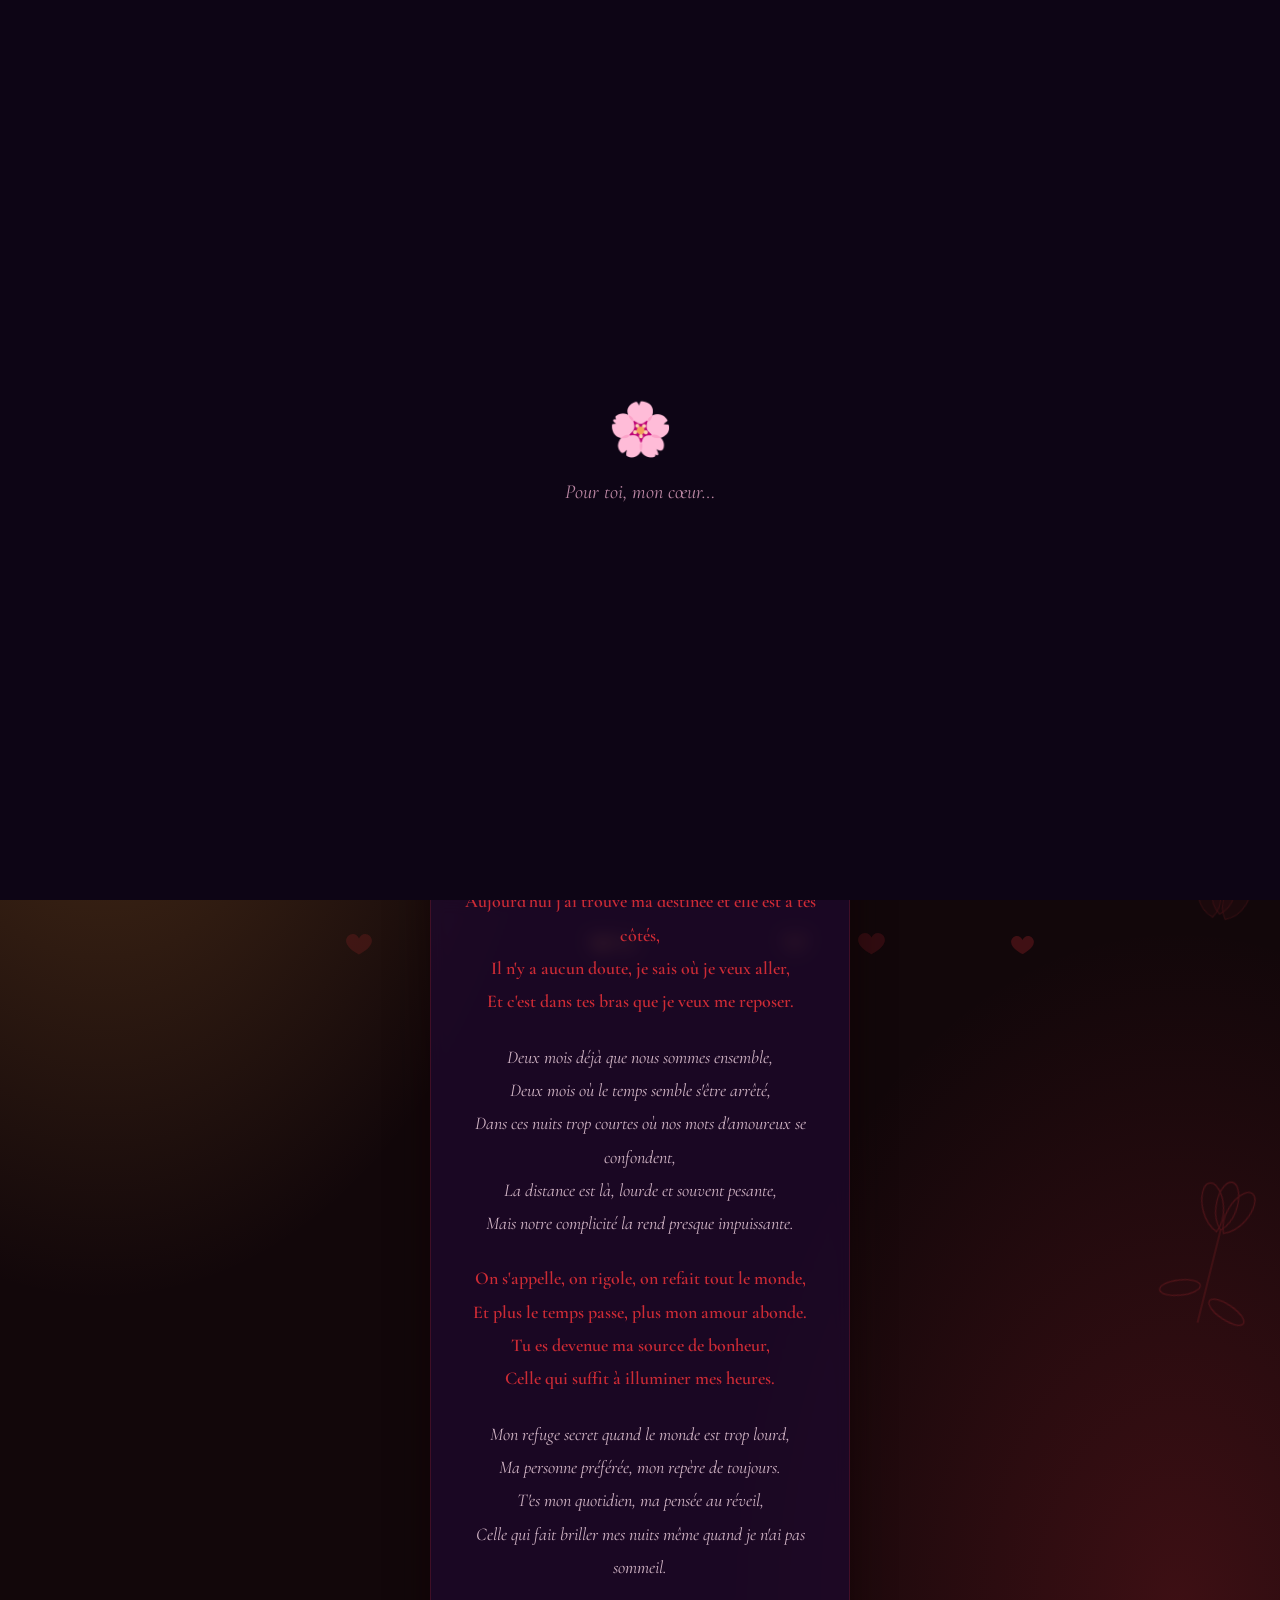
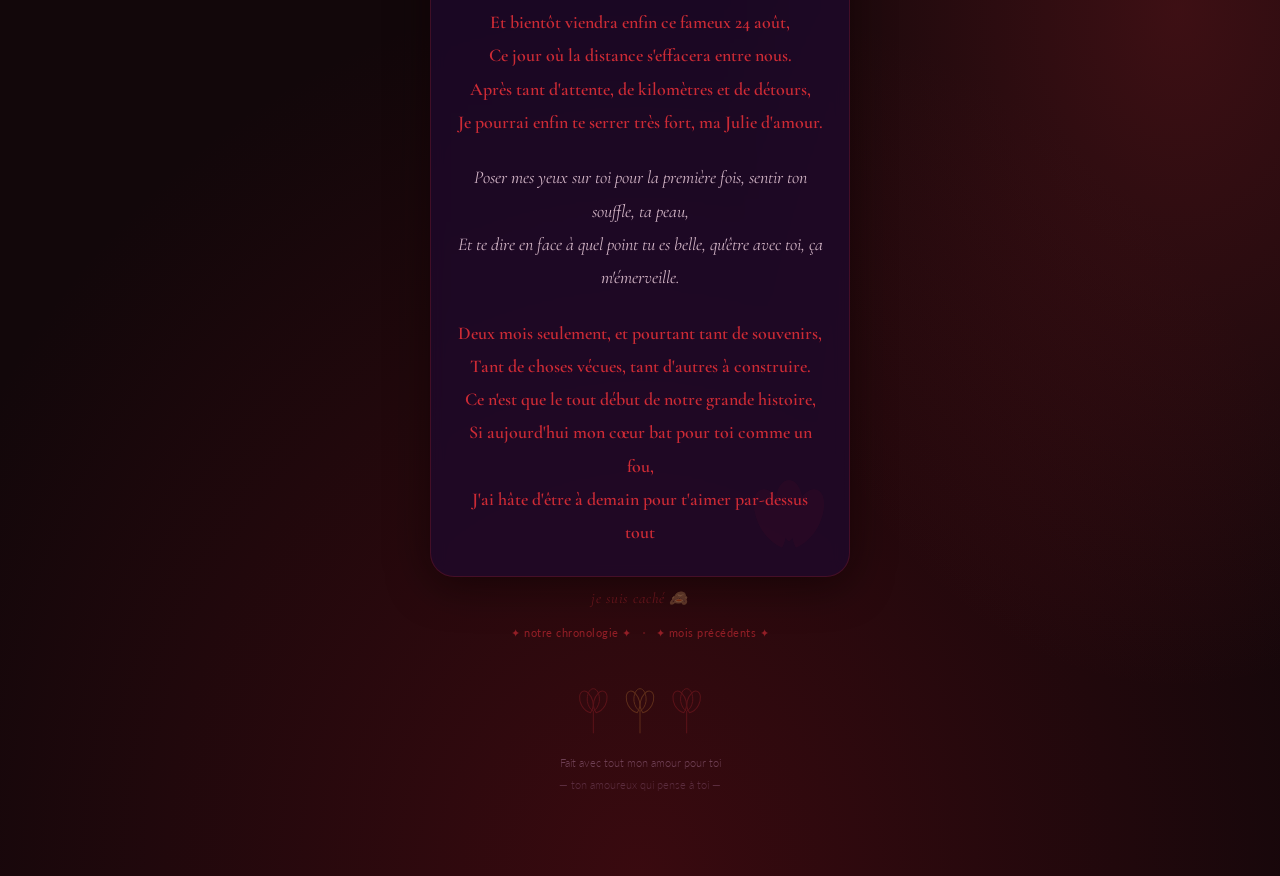
==== commit a6c3f998: "Add files via upload" ====
--- a/index.html
+++ b/index.html
@@ -63,7 +63,7 @@
   <div class="hero-date" id="hero-date"></div>
   <div class="hero-month" id="hero-month"></div>
   <div class="hero-subtitle" id="hero-subtitle"></div>
-  <div class="hero-name">Pour la MEILLEURE des copines ❤️</div>
+  <div class="hero-name">Pour mon amoureuse d'amour 🌸</div>
 </div>
 
 <div class="sep" style="margin-top:16px">
@@ -73,6 +73,17 @@
 </div>
 
 <div class="content" id="content">
+  <!-- Polaroids d'elle, épinglés façon fond d'écran -->
+  <div class="polaroid" style="top:-6px; right:-42px; transform:rotate(10deg);">
+    <img src="photos/julie-peignoir.jpg" alt="Julie">
+  </div>
+  <div class="polaroid" style="top:340px; left:-40px; transform:rotate(-8deg);">
+    <img src="photos/julie-soiree-1.jpg" alt="Julie" style="height:96px;">
+  </div>
+  <div class="polaroid" style="top:620px; right:-36px; transform:rotate(7deg);">
+    <img src="photos/julie-soiree-2.jpg" alt="Julie" style="height:150px;">
+  </div>
+
   <!-- Compteur -->
   <div class="counter-card">
     <div class="counter-number" id="counter-number"></div>
@@ -102,7 +113,7 @@
   <button class="secret-btn" id="secret-btn">je suis caché 🙈</button>
   <div class="secret-msg" id="secret-msg"></div>
   <div style="margin-top:6px">
-    <a href="chronologie.html" class="archive-link" style="display:inline">✦ chronologie de nos moments ✦</a>
+    <a href="chronologie.html" class="archive-link" style="display:inline">✦ notre chronologie ✦</a>
     <span style="color:rgba(var(--c1),0.3);margin:0 6px">·</span>
     <a href="#" class="archive-link" style="display:inline" onclick="openArchive();return false;">✦ mois précédents ✦</a>
   </div>
@@ -115,7 +126,7 @@
     <g class="deco-flower-footer" data-cx="220" data-color="c1"></g>
   </svg>
   Fait avec tout mon amour pour toi<br>
-  <span style="color:rgba(130,80,110,0.5)">— ton HOMME qui pense à toi —</span>
+  <span style="color:rgba(130,80,110,0.5)">— ton amoureux qui pense à toi —</span>
 </div>
 
 <!-- Panneau archives (onglet caché : double-clic sur le footer) -->
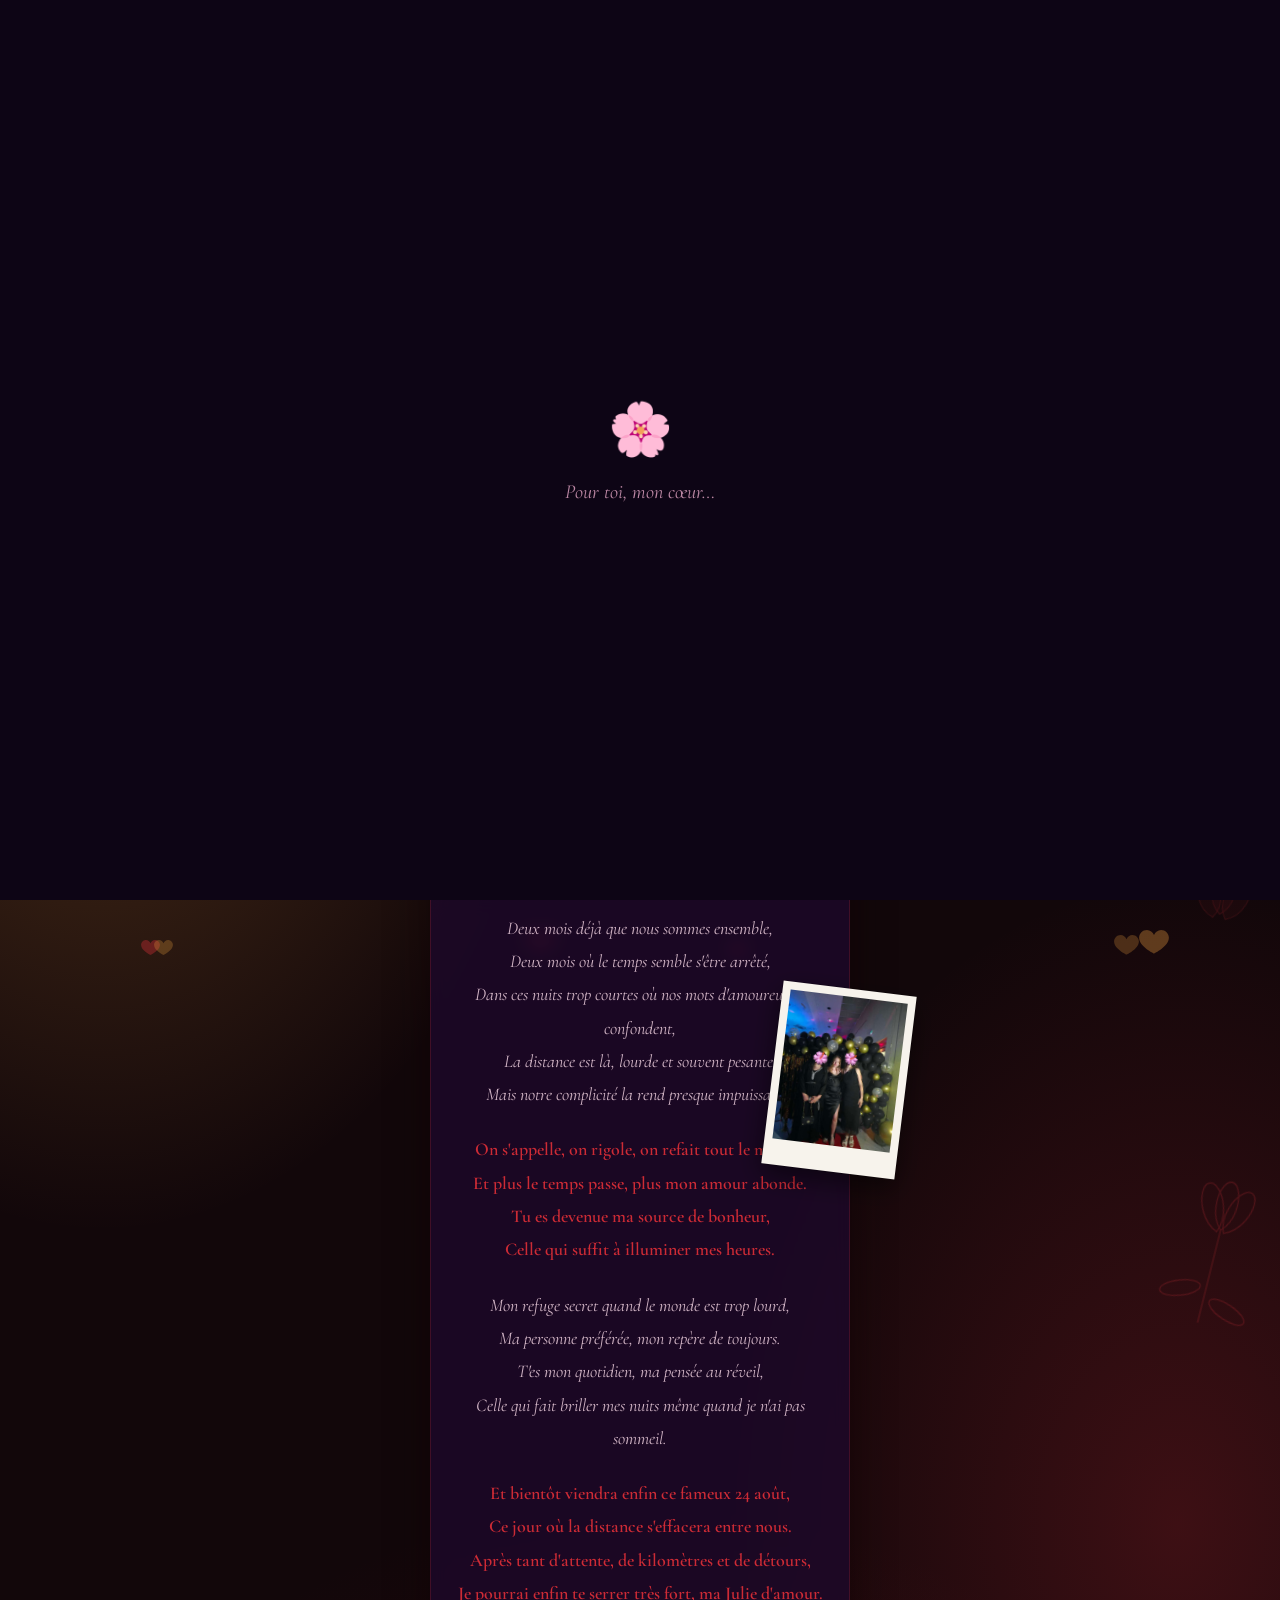
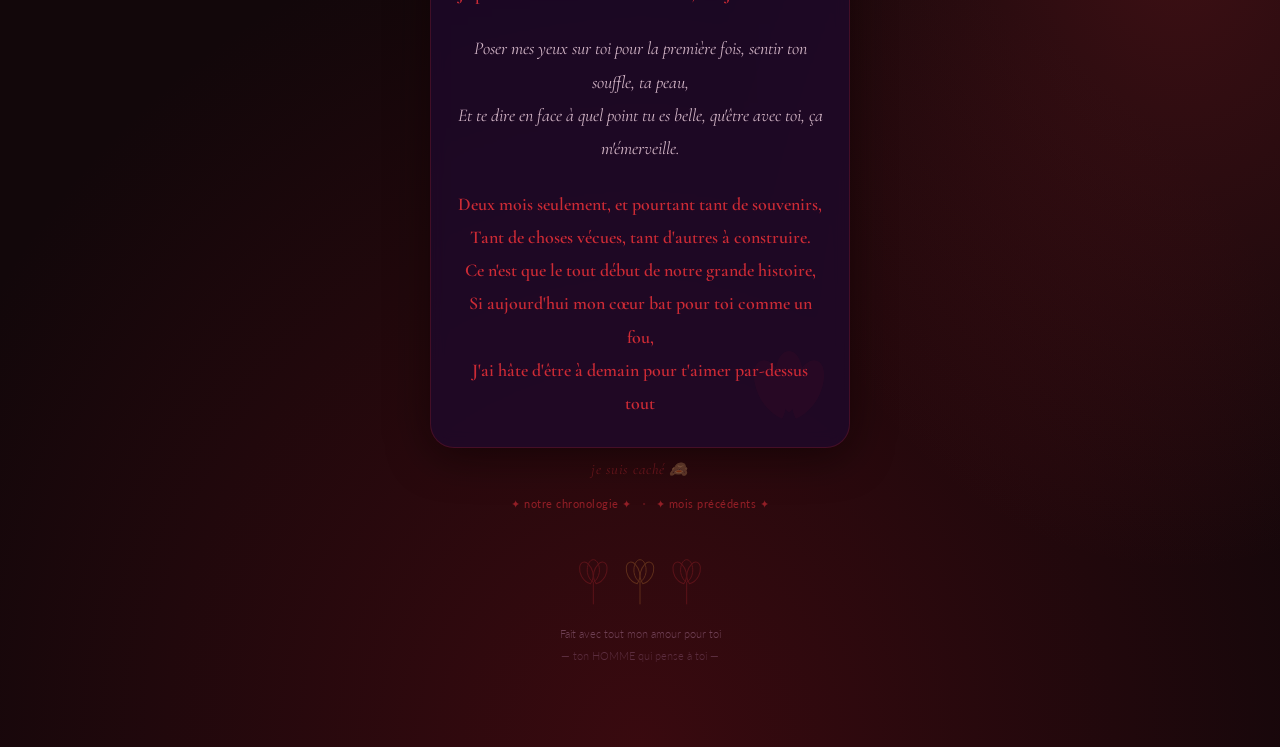
==== commit c9a655c5: "Update index.html" ====
--- a/index.html
+++ b/index.html
@@ -4,7 +4,7 @@
 <meta charset="UTF-8">
 <meta name="viewport" content="width=device-width, initial-scale=1.0">
 <meta name="theme-color" content="#1a0a2e">
-<title>Pour toi, mon cœur 🌸</title>
+<title>Une petite attention pour toi</title>
 <link href="https://fonts.googleapis.com/css2?family=Cormorant+Garamond:ital,wght@0,400;0,600;1,400;1,600&family=Lato:wght@300;400&family=Press+Start+2P&display=swap" rel="stylesheet">
 <link rel="stylesheet" href="style.css">
 </head>
@@ -63,7 +63,7 @@
   <div class="hero-date" id="hero-date"></div>
   <div class="hero-month" id="hero-month"></div>
   <div class="hero-subtitle" id="hero-subtitle"></div>
-  <div class="hero-name">Pour mon amoureuse d'amour 🌸</div>
+  <div class="hero-name">Pour la MEILLEURE des copines ❤️</div>
 </div>
 
 <div class="sep" style="margin-top:16px">
@@ -126,7 +126,7 @@
     <g class="deco-flower-footer" data-cx="220" data-color="c1"></g>
   </svg>
   Fait avec tout mon amour pour toi<br>
-  <span style="color:rgba(130,80,110,0.5)">— ton amoureux qui pense à toi —</span>
+  <span style="color:rgba(130,80,110,0.5)">— ton HOMME qui pense à toi —</span>
 </div>
 
 <!-- Panneau archives (onglet caché : double-clic sur le footer) -->
--- a/style.css
+++ b/style.css
@@ -124,6 +124,20 @@
 
 .footer { margin-top: 40px; text-align: center; font-size: 11px; color: rgba(150,100,130,0.6); line-height: 2; position: relative; z-index: 1; font-weight: 300; }
 
+/* ── Polaroids décoratifs (photos éparpillées, façon fond d'écran) ── */
+.polaroid {
+  position: absolute;
+  background: #f7f3ec;
+  padding: 8px 8px 26px;
+  box-shadow: 0 10px 26px rgba(0,0,0,0.55), 0 0 0 1px rgba(0,0,0,0.15);
+  z-index: 2;
+}
+.polaroid img { display: block; width: 118px; height: 142px; object-fit: cover; }
+.polaroid-caption {
+  position: absolute; bottom: 6px; left: 0; right: 0; text-align: center;
+  font-family: 'Cormorant Garamond', serif; font-style: italic; font-size: 11px; color: #3a2a2a;
+}
+
 @keyframes fadeUp { 0% { opacity: 0; transform: translateY(24px); } 100% { opacity: 1; transform: translateY(0); } }
 
 .secret-btn {
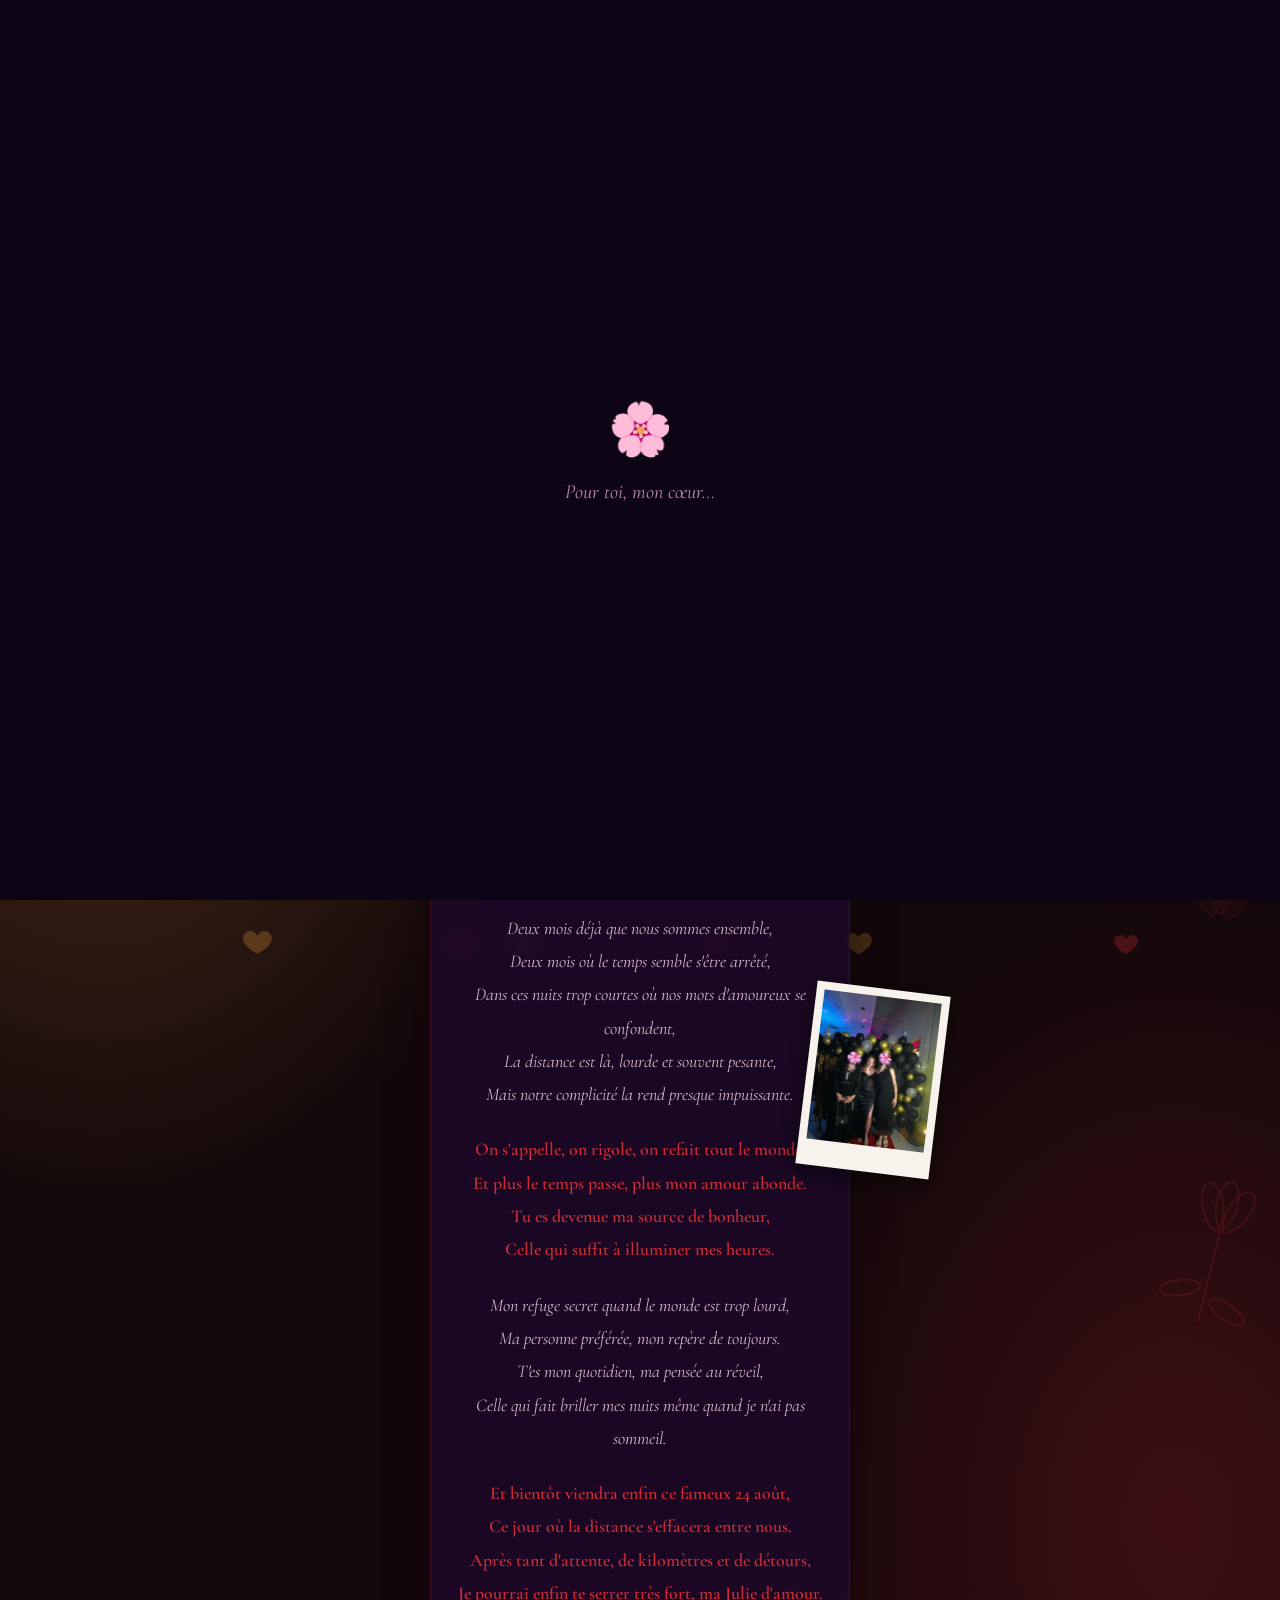
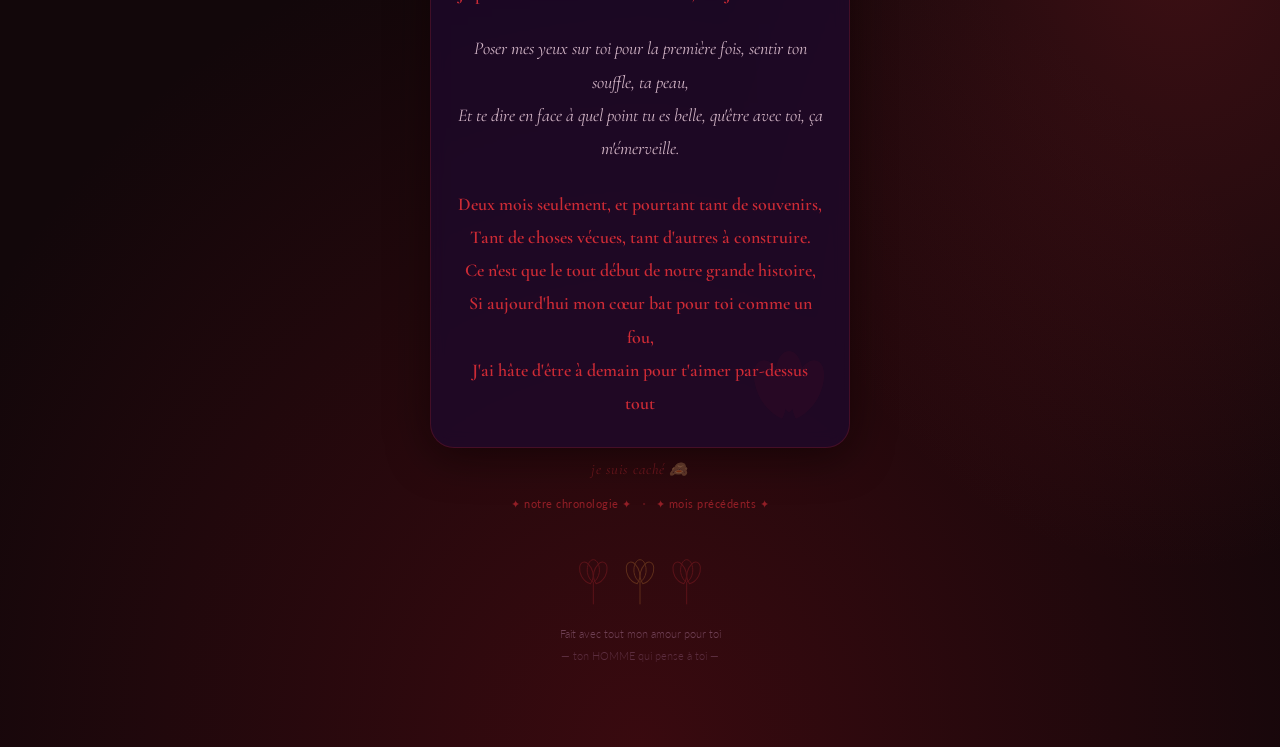
==== commit e683995d: "Adjust polaroid positions in index.html" ====
--- a/index.html
+++ b/index.html
@@ -77,10 +77,10 @@
   <div class="polaroid" style="top:-6px; right:-42px; transform:rotate(10deg);">
     <img src="photos/julie-peignoir.jpg" alt="Julie">
   </div>
-  <div class="polaroid" style="top:340px; left:-40px; transform:rotate(-8deg);">
+  <div class="polaroid" style="top:340px; left:-75px; transform:rotate(-8deg);">
     <img src="photos/julie-soiree-1.jpg" alt="Julie" style="height:96px;">
   </div>
-  <div class="polaroid" style="top:620px; right:-36px; transform:rotate(7deg);">
+  <div class="polaroid" style="top:620px; right:-70px; transform:rotate(7deg);">
     <img src="photos/julie-soiree-2.jpg" alt="Julie" style="height:150px;">
   </div>
 
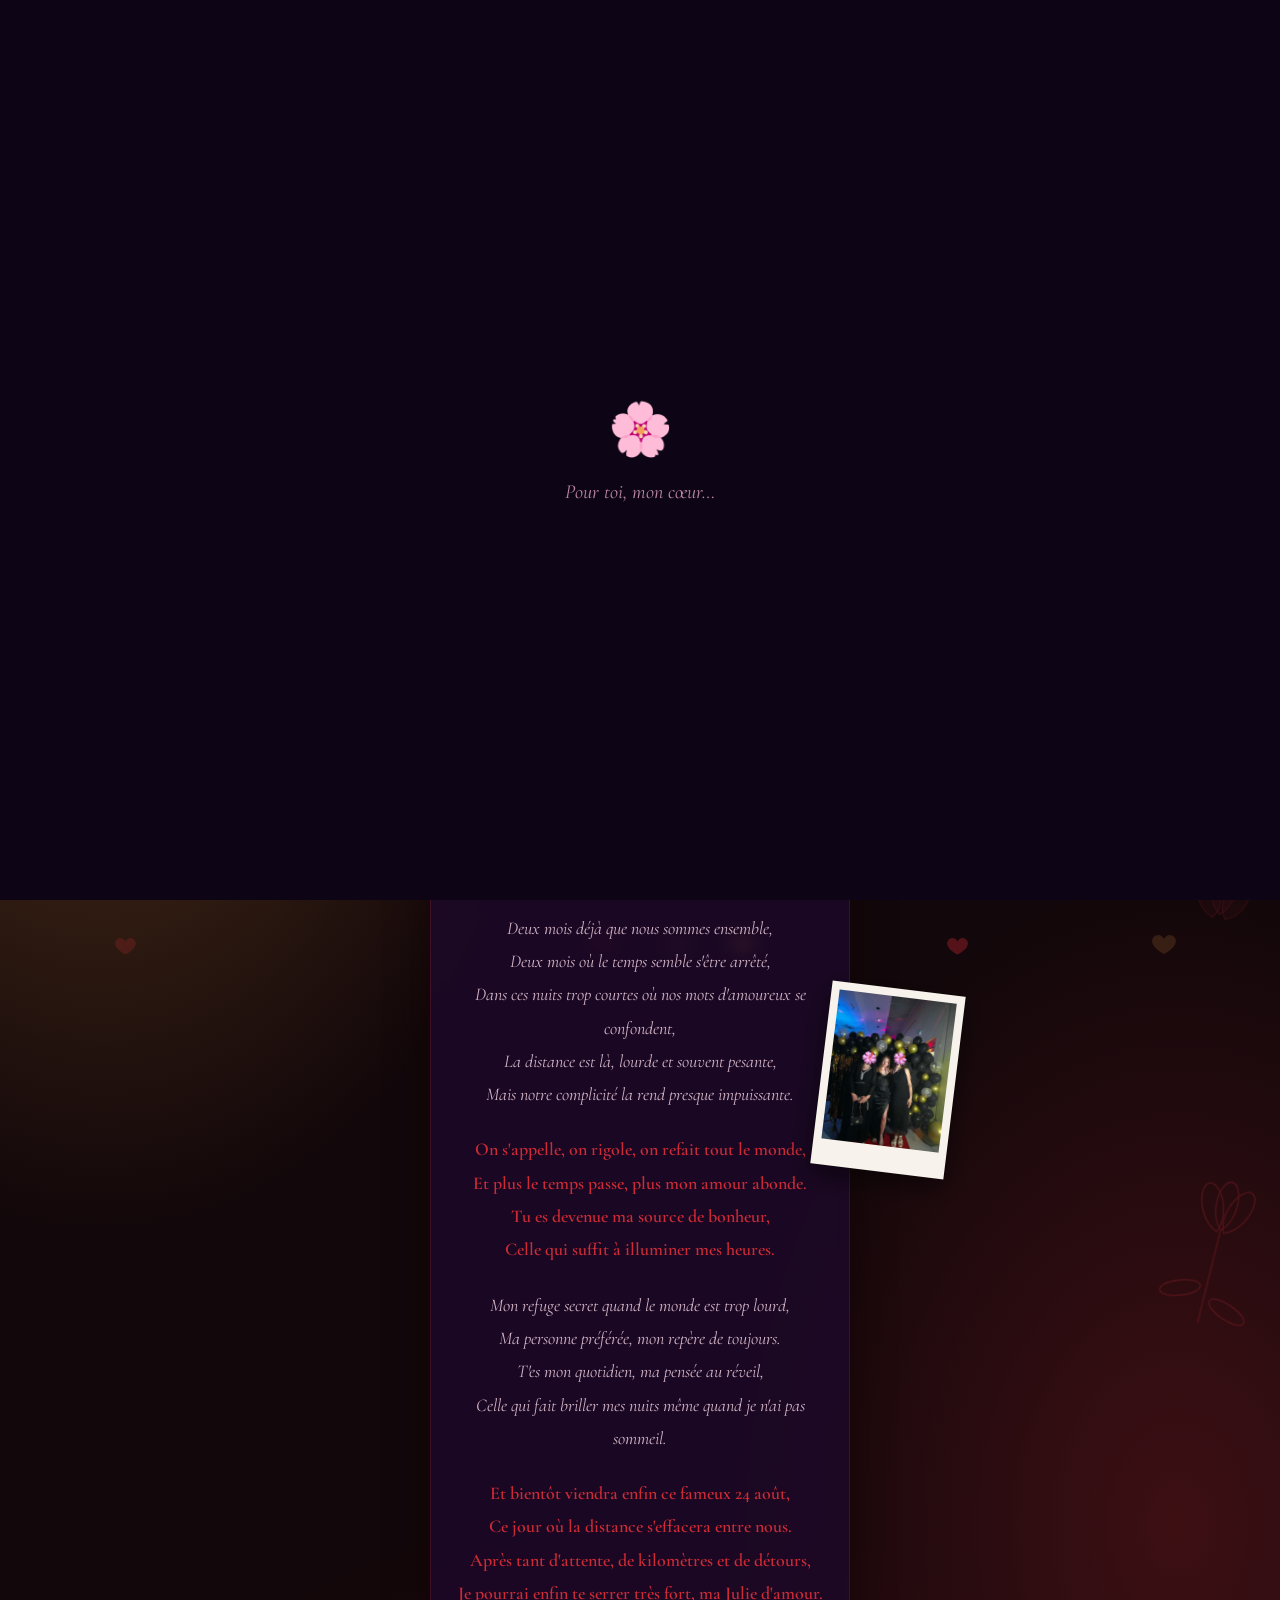
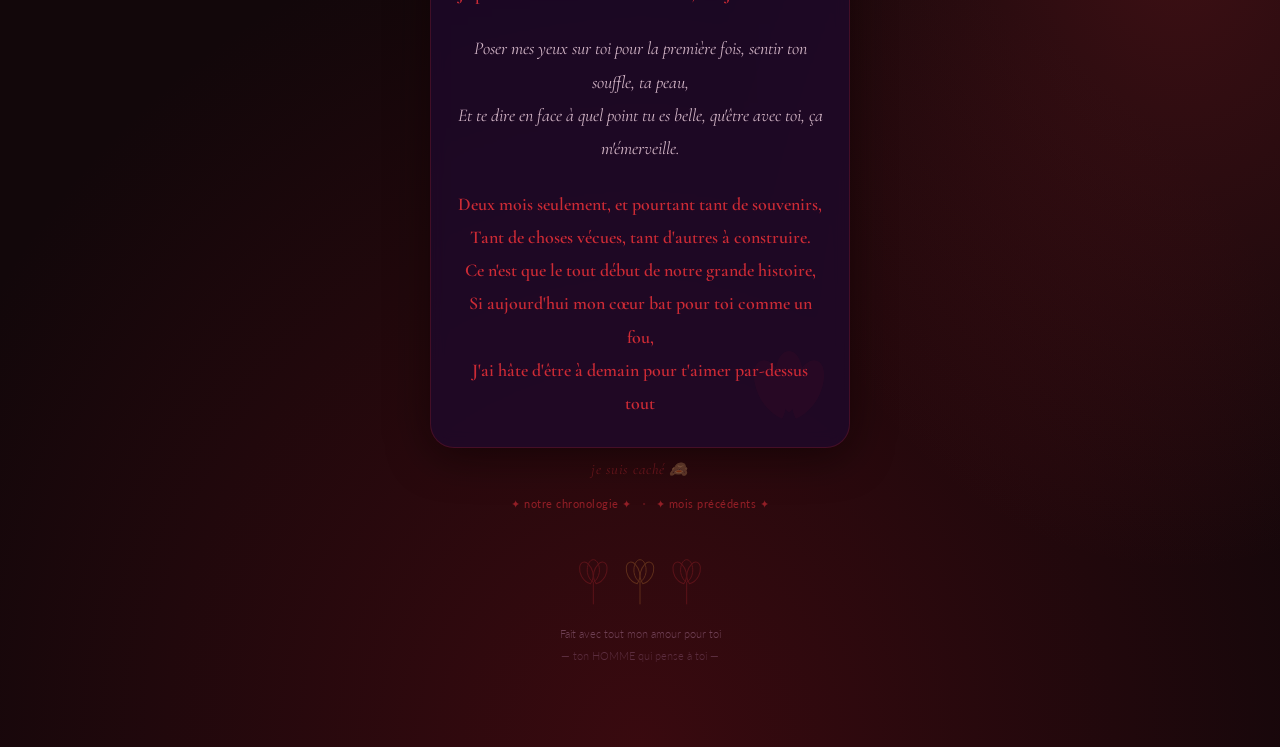
==== commit 51369573: "Fix polaroid positioning in index.html Adjusted the positioning of polaroid images for better layout" ====
--- a/index.html
+++ b/index.html
@@ -77,10 +77,10 @@
   <div class="polaroid" style="top:-6px; right:-42px; transform:rotate(10deg);">
     <img src="photos/julie-peignoir.jpg" alt="Julie">
   </div>
-  <div class="polaroid" style="top:340px; left:-75px; transform:rotate(-8deg);">
+  <div class="polaroid" style="top:340px; left:-85px; transform:rotate(-8deg);">
     <img src="photos/julie-soiree-1.jpg" alt="Julie" style="height:96px;">
   </div>
-  <div class="polaroid" style="top:620px; right:-70px; transform:rotate(7deg);">
+  <div class="polaroid" style="top:620px; right:-85px; transform:rotate(7deg);">
     <img src="photos/julie-soiree-2.jpg" alt="Julie" style="height:150px;">
   </div>
 
